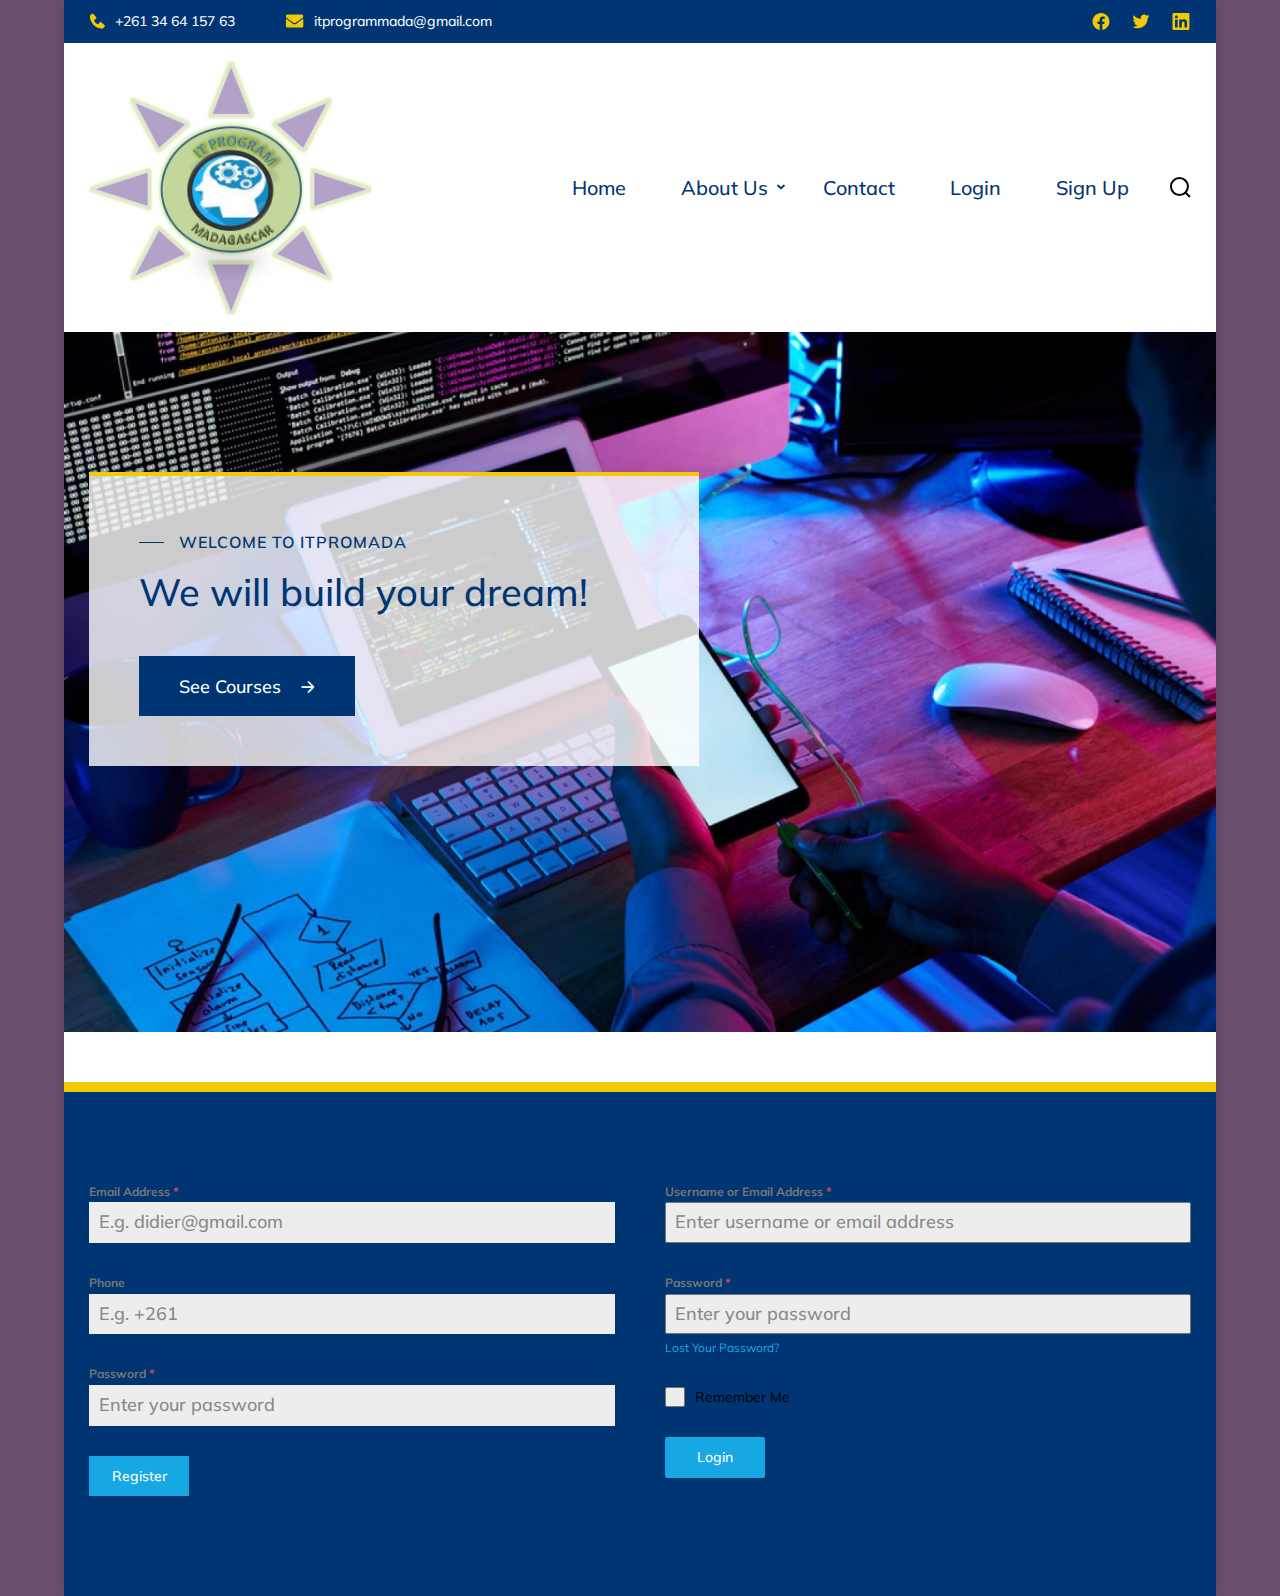
==== index.html @ 158647a7 "updated" ====
<!DOCTYPE html>
<html lang="en-US">
    <head itemscope itemtype="https://schema.org/WebSite">
        <meta charset="UTF-8">
    <meta name="viewport" content="width=device-width, initial-scale=1.0">
    <link rel="profile" href="http://gmpg.org/xfn/11">
    <title></title>
<meta name="robots" content="max-image-preview:large">
<link rel="dns-prefetch" href="//fonts.googleapis.com">
<link rel="dns-prefetch" href="//s.w.org">
<link rel="alternate" type="application/rss+xml" title=" &raquo; Feed" href="./feed/index.html">
<link rel="alternate" type="application/rss+xml" title=" &raquo; Comments Feed" href="./comments/feed/index.html">
<script>
window._wpemojiSettings = {"baseUrl":"https:\/\/s.w.org\/images\/core\/emoji\/14.0.0\/72x72\/","ext":".png","svgUrl":"https:\/\/s.w.org\/images\/core\/emoji\/14.0.0\/svg\/","svgExt":".svg","source":{"concatemoji":".\/wp-includes\/js\/wp-emoji-release.min.js?ver=6.0"}};
/*! This file is auto-generated */
!function(e,a,t){var n,r,o,i=a.createElement("canvas"),p=i.getContext&&i.getContext("2d");function s(e,t){var a=String.fromCharCode,e=(p.clearRect(0,0,i.width,i.height),p.fillText(a.apply(this,e),0,0),i.toDataURL());return p.clearRect(0,0,i.width,i.height),p.fillText(a.apply(this,t),0,0),e===i.toDataURL()}function c(e){var t=a.createElement("script");t.src=e,t.defer=t.type="text/javascript",a.getElementsByTagName("head")[0].appendChild(t)}for(o=Array("flag","emoji"),t.supports={everything:!0,everythingExceptFlag:!0},r=0;r<o.length;r++)t.supports[o[r]]=function(e){if(!p||!p.fillText)return!1;switch(p.textBaseline="top",p.font="600 32px Arial",e){case"flag":return s([127987,65039,8205,9895,65039],[127987,65039,8203,9895,65039])?!1:!s([55356,56826,55356,56819],[55356,56826,8203,55356,56819])&&!s([55356,57332,56128,56423,56128,56418,56128,56421,56128,56430,56128,56423,56128,56447],[55356,57332,8203,56128,56423,8203,56128,56418,8203,56128,56421,8203,56128,56430,8203,56128,56423,8203,56128,56447]);case"emoji":return!s([129777,127995,8205,129778,127999],[129777,127995,8203,129778,127999])}return!1}(o[r]),t.supports.everything=t.supports.everything&&t.supports[o[r]],"flag"!==o[r]&&(t.supports.everythingExceptFlag=t.supports.everythingExceptFlag&&t.supports[o[r]]);t.supports.everythingExceptFlag=t.supports.everythingExceptFlag&&!t.supports.flag,t.DOMReady=!1,t.readyCallback=function(){t.DOMReady=!0},t.supports.everything||(n=function(){t.readyCallback()},a.addEventListener?(a.addEventListener("DOMContentLoaded",n,!1),e.addEventListener("load",n,!1)):(e.attachEvent("onload",n),a.attachEvent("onreadystatechange",function(){"complete"===a.readyState&&t.readyCallback()})),(e=t.source||{}).concatemoji?c(e.concatemoji):e.wpemoji&&e.twemoji&&(c(e.twemoji),c(e.wpemoji)))}(window,document,window._wpemojiSettings);
</script>
<style>img.wp-smiley,
img.emoji {
	display: inline !important;
	border: none !important;
	box-shadow: none !important;
	height: 1em !important;
	width: 1em !important;
	margin: 0 0.07em !important;
	vertical-align: -0.1em !important;
	background: none !important;
	padding: 0 !important;
}</style>
	<link rel="stylesheet" id="wp-block-library-css" href="./wp-includes/css/dist/block-library/style.min.css?ver=6.0" media="all">
<style id="wp-block-library-theme-inline-css">.wp-block-audio figcaption{color:#555;font-size:13px;text-align:center}.is-dark-theme .wp-block-audio figcaption{color:hsla(0,0%,100%,.65)}.wp-block-code{border:1px solid #ccc;border-radius:4px;font-family:Menlo,Consolas,monaco,monospace;padding:.8em 1em}.wp-block-embed figcaption{color:#555;font-size:13px;text-align:center}.is-dark-theme .wp-block-embed figcaption{color:hsla(0,0%,100%,.65)}.blocks-gallery-caption{color:#555;font-size:13px;text-align:center}.is-dark-theme .blocks-gallery-caption{color:hsla(0,0%,100%,.65)}.wp-block-image figcaption{color:#555;font-size:13px;text-align:center}.is-dark-theme .wp-block-image figcaption{color:hsla(0,0%,100%,.65)}.wp-block-pullquote{border-top:4px solid;border-bottom:4px solid;margin-bottom:1.75em;color:currentColor}.wp-block-pullquote__citation,.wp-block-pullquote cite,.wp-block-pullquote footer{color:currentColor;text-transform:uppercase;font-size:.8125em;font-style:normal}.wp-block-quote{border-left:.25em solid;margin:0 0 1.75em;padding-left:1em}.wp-block-quote cite,.wp-block-quote footer{color:currentColor;font-size:.8125em;position:relative;font-style:normal}.wp-block-quote.has-text-align-right{border-left:none;border-right:.25em solid;padding-left:0;padding-right:1em}.wp-block-quote.has-text-align-center{border:none;padding-left:0}.wp-block-quote.is-large,.wp-block-quote.is-style-large,.wp-block-quote.is-style-plain{border:none}.wp-block-search .wp-block-search__label{font-weight:700}:where(.wp-block-group.has-background){padding:1.25em 2.375em}.wp-block-separator.has-css-opacity{opacity:.4}.wp-block-separator{border:none;border-bottom:2px solid;margin-left:auto;margin-right:auto}.wp-block-separator.has-alpha-channel-opacity{opacity:1}.wp-block-separator:not(.is-style-wide):not(.is-style-dots){width:100px}.wp-block-separator.has-background:not(.is-style-dots){border-bottom:none;height:1px}.wp-block-separator.has-background:not(.is-style-wide):not(.is-style-dots){height:2px}.wp-block-table thead{border-bottom:3px solid}.wp-block-table tfoot{border-top:3px solid}.wp-block-table td,.wp-block-table th{padding:.5em;border:1px solid;word-break:normal}.wp-block-table figcaption{color:#555;font-size:13px;text-align:center}.is-dark-theme .wp-block-table figcaption{color:hsla(0,0%,100%,.65)}.wp-block-video figcaption{color:#555;font-size:13px;text-align:center}.is-dark-theme .wp-block-video figcaption{color:hsla(0,0%,100%,.65)}.wp-block-template-part.has-background{padding:1.25em 2.375em;margin-top:0;margin-bottom:0}</style>
<style id="global-styles-inline-css">body{--wp--preset--color--black: #000000;--wp--preset--color--cyan-bluish-gray: #abb8c3;--wp--preset--color--white: #ffffff;--wp--preset--color--pale-pink: #f78da7;--wp--preset--color--vivid-red: #cf2e2e;--wp--preset--color--luminous-vivid-orange: #ff6900;--wp--preset--color--luminous-vivid-amber: #fcb900;--wp--preset--color--light-green-cyan: #7bdcb5;--wp--preset--color--vivid-green-cyan: #00d084;--wp--preset--color--pale-cyan-blue: #8ed1fc;--wp--preset--color--vivid-cyan-blue: #0693e3;--wp--preset--color--vivid-purple: #9b51e0;--wp--preset--gradient--vivid-cyan-blue-to-vivid-purple: linear-gradient(135deg,rgba(6,147,227,1) 0%,rgb(155,81,224) 100%);--wp--preset--gradient--light-green-cyan-to-vivid-green-cyan: linear-gradient(135deg,rgb(122,220,180) 0%,rgb(0,208,130) 100%);--wp--preset--gradient--luminous-vivid-amber-to-luminous-vivid-orange: linear-gradient(135deg,rgba(252,185,0,1) 0%,rgba(255,105,0,1) 100%);--wp--preset--gradient--luminous-vivid-orange-to-vivid-red: linear-gradient(135deg,rgba(255,105,0,1) 0%,rgb(207,46,46) 100%);--wp--preset--gradient--very-light-gray-to-cyan-bluish-gray: linear-gradient(135deg,rgb(238,238,238) 0%,rgb(169,184,195) 100%);--wp--preset--gradient--cool-to-warm-spectrum: linear-gradient(135deg,rgb(74,234,220) 0%,rgb(151,120,209) 20%,rgb(207,42,186) 40%,rgb(238,44,130) 60%,rgb(251,105,98) 80%,rgb(254,248,76) 100%);--wp--preset--gradient--blush-light-purple: linear-gradient(135deg,rgb(255,206,236) 0%,rgb(152,150,240) 100%);--wp--preset--gradient--blush-bordeaux: linear-gradient(135deg,rgb(254,205,165) 0%,rgb(254,45,45) 50%,rgb(107,0,62) 100%);--wp--preset--gradient--luminous-dusk: linear-gradient(135deg,rgb(255,203,112) 0%,rgb(199,81,192) 50%,rgb(65,88,208) 100%);--wp--preset--gradient--pale-ocean: linear-gradient(135deg,rgb(255,245,203) 0%,rgb(182,227,212) 50%,rgb(51,167,181) 100%);--wp--preset--gradient--electric-grass: linear-gradient(135deg,rgb(202,248,128) 0%,rgb(113,206,126) 100%);--wp--preset--gradient--midnight: linear-gradient(135deg,rgb(2,3,129) 0%,rgb(40,116,252) 100%);--wp--preset--duotone--dark-grayscale: url('#wp-duotone-dark-grayscale');--wp--preset--duotone--grayscale: url('#wp-duotone-grayscale');--wp--preset--duotone--purple-yellow: url('#wp-duotone-purple-yellow');--wp--preset--duotone--blue-red: url('#wp-duotone-blue-red');--wp--preset--duotone--midnight: url('#wp-duotone-midnight');--wp--preset--duotone--magenta-yellow: url('#wp-duotone-magenta-yellow');--wp--preset--duotone--purple-green: url('#wp-duotone-purple-green');--wp--preset--duotone--blue-orange: url('#wp-duotone-blue-orange');--wp--preset--font-size--small: 13px;--wp--preset--font-size--medium: 20px;--wp--preset--font-size--large: 36px;--wp--preset--font-size--x-large: 42px;}.has-black-color{color: var(--wp--preset--color--black) !important;}.has-cyan-bluish-gray-color{color: var(--wp--preset--color--cyan-bluish-gray) !important;}.has-white-color{color: var(--wp--preset--color--white) !important;}.has-pale-pink-color{color: var(--wp--preset--color--pale-pink) !important;}.has-vivid-red-color{color: var(--wp--preset--color--vivid-red) !important;}.has-luminous-vivid-orange-color{color: var(--wp--preset--color--luminous-vivid-orange) !important;}.has-luminous-vivid-amber-color{color: var(--wp--preset--color--luminous-vivid-amber) !important;}.has-light-green-cyan-color{color: var(--wp--preset--color--light-green-cyan) !important;}.has-vivid-green-cyan-color{color: var(--wp--preset--color--vivid-green-cyan) !important;}.has-pale-cyan-blue-color{color: var(--wp--preset--color--pale-cyan-blue) !important;}.has-vivid-cyan-blue-color{color: var(--wp--preset--color--vivid-cyan-blue) !important;}.has-vivid-purple-color{color: var(--wp--preset--color--vivid-purple) !important;}.has-black-background-color{background-color: var(--wp--preset--color--black) !important;}.has-cyan-bluish-gray-background-color{background-color: var(--wp--preset--color--cyan-bluish-gray) !important;}.has-white-background-color{background-color: var(--wp--preset--color--white) !important;}.has-pale-pink-background-color{background-color: var(--wp--preset--color--pale-pink) !important;}.has-vivid-red-background-color{background-color: var(--wp--preset--color--vivid-red) !important;}.has-luminous-vivid-orange-background-color{background-color: var(--wp--preset--color--luminous-vivid-orange) !important;}.has-luminous-vivid-amber-background-color{background-color: var(--wp--preset--color--luminous-vivid-amber) !important;}.has-light-green-cyan-background-color{background-color: var(--wp--preset--color--light-green-cyan) !important;}.has-vivid-green-cyan-background-color{background-color: var(--wp--preset--color--vivid-green-cyan) !important;}.has-pale-cyan-blue-background-color{background-color: var(--wp--preset--color--pale-cyan-blue) !important;}.has-vivid-cyan-blue-background-color{background-color: var(--wp--preset--color--vivid-cyan-blue) !important;}.has-vivid-purple-background-color{background-color: var(--wp--preset--color--vivid-purple) !important;}.has-black-border-color{border-color: var(--wp--preset--color--black) !important;}.has-cyan-bluish-gray-border-color{border-color: var(--wp--preset--color--cyan-bluish-gray) !important;}.has-white-border-color{border-color: var(--wp--preset--color--white) !important;}.has-pale-pink-border-color{border-color: var(--wp--preset--color--pale-pink) !important;}.has-vivid-red-border-color{border-color: var(--wp--preset--color--vivid-red) !important;}.has-luminous-vivid-orange-border-color{border-color: var(--wp--preset--color--luminous-vivid-orange) !important;}.has-luminous-vivid-amber-border-color{border-color: var(--wp--preset--color--luminous-vivid-amber) !important;}.has-light-green-cyan-border-color{border-color: var(--wp--preset--color--light-green-cyan) !important;}.has-vivid-green-cyan-border-color{border-color: var(--wp--preset--color--vivid-green-cyan) !important;}.has-pale-cyan-blue-border-color{border-color: var(--wp--preset--color--pale-cyan-blue) !important;}.has-vivid-cyan-blue-border-color{border-color: var(--wp--preset--color--vivid-cyan-blue) !important;}.has-vivid-purple-border-color{border-color: var(--wp--preset--color--vivid-purple) !important;}.has-vivid-cyan-blue-to-vivid-purple-gradient-background{background: var(--wp--preset--gradient--vivid-cyan-blue-to-vivid-purple) !important;}.has-light-green-cyan-to-vivid-green-cyan-gradient-background{background: var(--wp--preset--gradient--light-green-cyan-to-vivid-green-cyan) !important;}.has-luminous-vivid-amber-to-luminous-vivid-orange-gradient-background{background: var(--wp--preset--gradient--luminous-vivid-amber-to-luminous-vivid-orange) !important;}.has-luminous-vivid-orange-to-vivid-red-gradient-background{background: var(--wp--preset--gradient--luminous-vivid-orange-to-vivid-red) !important;}.has-very-light-gray-to-cyan-bluish-gray-gradient-background{background: var(--wp--preset--gradient--very-light-gray-to-cyan-bluish-gray) !important;}.has-cool-to-warm-spectrum-gradient-background{background: var(--wp--preset--gradient--cool-to-warm-spectrum) !important;}.has-blush-light-purple-gradient-background{background: var(--wp--preset--gradient--blush-light-purple) !important;}.has-blush-bordeaux-gradient-background{background: var(--wp--preset--gradient--blush-bordeaux) !important;}.has-luminous-dusk-gradient-background{background: var(--wp--preset--gradient--luminous-dusk) !important;}.has-pale-ocean-gradient-background{background: var(--wp--preset--gradient--pale-ocean) !important;}.has-electric-grass-gradient-background{background: var(--wp--preset--gradient--electric-grass) !important;}.has-midnight-gradient-background{background: var(--wp--preset--gradient--midnight) !important;}.has-small-font-size{font-size: var(--wp--preset--font-size--small) !important;}.has-medium-font-size{font-size: var(--wp--preset--font-size--medium) !important;}.has-large-font-size{font-size: var(--wp--preset--font-size--large) !important;}.has-x-large-font-size{font-size: var(--wp--preset--font-size--x-large) !important;}</style>
<link rel="stylesheet" id="education-center-css" href="./wp-content/themes/education-center/style.css?ver=6.0" media="all">
<link rel="stylesheet" id="school-center-css" href="./wp-content/themes/school-center/style.css?ver=1.0.1" media="all">
<link rel="stylesheet" id="education-center-google-fonts-css" href="https://fonts.googleapis.com/css?family=Mulish%3A300%2C300i%2C400%2C400i%2C500%2C500i%2C600%2C600i&#038;subset=latin%2Clatin-ext&#038;display=fallback" media="all">
<link rel="stylesheet" id="education-center-style-css" href="./wp-content/themes/school-center/style.css?ver=1.0.1" media="all">
<link rel="stylesheet" id="elementor-icons-css" href="./wp-content/plugins/elementor/assets/lib/eicons/css/elementor-icons.min.css?ver=5.15.0" media="all">
<link rel="stylesheet" id="elementor-frontend-css" href="./wp-content/plugins/elementor/assets/css/frontend-lite.min.css?ver=3.6.6" media="all">
<link rel="stylesheet" id="elementor-post-6-css" href="./wp-content/uploads/elementor/css/post-6.css?ver=1656251540" media="all">
<link rel="stylesheet" id="elementor-global-css" href="./wp-content/uploads/elementor/css/global.css?ver=1656252145" media="all">
<link rel="stylesheet" id="google-fonts-1-css" href="https://fonts.googleapis.com/css?family=Roboto%3A100%2C100italic%2C200%2C200italic%2C300%2C300italic%2C400%2C400italic%2C500%2C500italic%2C600%2C600italic%2C700%2C700italic%2C800%2C800italic%2C900%2C900italic%7CRoboto+Slab%3A100%2C100italic%2C200%2C200italic%2C300%2C300italic%2C400%2C400italic%2C500%2C500italic%2C600%2C600italic%2C700%2C700italic%2C800%2C800italic%2C900%2C900italic&#038;display=auto&#038;ver=6.0" media="all">
<script src="./wp-includes/js/jquery/jquery.min.js?ver=3.6.0" id="jquery-core-js"></script>
<script src="./wp-includes/js/jquery/jquery-migrate.min.js?ver=3.3.2" id="jquery-migrate-js"></script>
<link rel="https://api.w.org/" href="./wp-json/index.html">
<link rel="alternate" type="application/json" href="./wp-json/wp/v2/pages/133/index.html">
<link rel="EditURI" type="application/rsd+xml" title="RSD" href="./xmlrpc.php?rsd">
<link rel="wlwmanifest" type="application/wlwmanifest+xml" href="./wp-includes/wlwmanifest.xml"> 
<meta name="generator" content="WordPress 6.0">
<link rel="canonical" href="./index.html">
<link rel="shortlink" href="./index.html">
<link rel="alternate" type="application/json+oembed" href="./wp-json/oembed/1.0/embed/index.html?url=.%2F">
<link rel="alternate" type="text/xml+oembed" href="./wp-json/oembed/1.0/embed/index.html?url=.%2F&#038;format=xml">
		<style type="text/css">.site-title a,
			.site-description {
				color: #27847b;
			}</style>
		<style id="custom-background-css">body.custom-background { background-color: #6a4e6d; }</style>
			<style id="wp-custom-css">.entry-title-wrapper{
	display:none
}
.post-image{
	display:none
}
.comment-respond{
	display:none
}
.widget-area{
	display:none
}
.breadcrumb-wrapper{
	display:none
}
.grid-layout-wrap layout-col-2{
	display:none
}
.grid-layout-wrap layout-col-2{
	display:none
}
.site-info{
	display:none
}
.author-section{
	display:none
}
}
.footer-bottom{
	display:none
}
}

.footer-bottom{
	display{
		display:none
	}</style>
		</head>

<body class="home page-template-default page page-id-133 custom-background wp-custom-logo wp-embed-responsive custom-background-color layout-1 full-width elementor-default elementor-kit-6 elementor-page elementor-page-133" itemscope itemtype="https://schema.org/WebPage">

<svg xmlns="http://www.w3.org/2000/svg" viewbox="0 0 0 0" width="0" height="0" focusable="false" role="none" style="visibility: hidden; position: absolute; left: -9999px; overflow: hidden;"><defs><filter id="wp-duotone-dark-grayscale"><fecolormatrix color-interpolation-filters="sRGB" type="matrix" values=" .299 .587 .114 0 0 .299 .587 .114 0 0 .299 .587 .114 0 0 .299 .587 .114 0 0 "></fecolormatrix><fecomponenttransfer color-interpolation-filters="sRGB"><fefuncr type="table" tablevalues="0 0.49803921568627"></fefuncr><fefuncg type="table" tablevalues="0 0.49803921568627"></fefuncg><fefuncb type="table" tablevalues="0 0.49803921568627"></fefuncb><fefunca type="table" tablevalues="1 1"></fefunca></fecomponenttransfer><fecomposite in2="SourceGraphic" operator="in"></fecomposite></filter></defs></svg><svg xmlns="http://www.w3.org/2000/svg" viewbox="0 0 0 0" width="0" height="0" focusable="false" role="none" style="visibility: hidden; position: absolute; left: -9999px; overflow: hidden;"><defs><filter id="wp-duotone-grayscale"><fecolormatrix color-interpolation-filters="sRGB" type="matrix" values=" .299 .587 .114 0 0 .299 .587 .114 0 0 .299 .587 .114 0 0 .299 .587 .114 0 0 "></fecolormatrix><fecomponenttransfer color-interpolation-filters="sRGB"><fefuncr type="table" tablevalues="0 1"></fefuncr><fefuncg type="table" tablevalues="0 1"></fefuncg><fefuncb type="table" tablevalues="0 1"></fefuncb><fefunca type="table" tablevalues="1 1"></fefunca></fecomponenttransfer><fecomposite in2="SourceGraphic" operator="in"></fecomposite></filter></defs></svg><svg xmlns="http://www.w3.org/2000/svg" viewbox="0 0 0 0" width="0" height="0" focusable="false" role="none" style="visibility: hidden; position: absolute; left: -9999px; overflow: hidden;"><defs><filter id="wp-duotone-purple-yellow"><fecolormatrix color-interpolation-filters="sRGB" type="matrix" values=" .299 .587 .114 0 0 .299 .587 .114 0 0 .299 .587 .114 0 0 .299 .587 .114 0 0 "></fecolormatrix><fecomponenttransfer color-interpolation-filters="sRGB"><fefuncr type="table" tablevalues="0.54901960784314 0.98823529411765"></fefuncr><fefuncg type="table" tablevalues="0 1"></fefuncg><fefuncb type="table" tablevalues="0.71764705882353 0.25490196078431"></fefuncb><fefunca type="table" tablevalues="1 1"></fefunca></fecomponenttransfer><fecomposite in2="SourceGraphic" operator="in"></fecomposite></filter></defs></svg><svg xmlns="http://www.w3.org/2000/svg" viewbox="0 0 0 0" width="0" height="0" focusable="false" role="none" style="visibility: hidden; position: absolute; left: -9999px; overflow: hidden;"><defs><filter id="wp-duotone-blue-red"><fecolormatrix color-interpolation-filters="sRGB" type="matrix" values=" .299 .587 .114 0 0 .299 .587 .114 0 0 .299 .587 .114 0 0 .299 .587 .114 0 0 "></fecolormatrix><fecomponenttransfer color-interpolation-filters="sRGB"><fefuncr type="table" tablevalues="0 1"></fefuncr><fefuncg type="table" tablevalues="0 0.27843137254902"></fefuncg><fefuncb type="table" tablevalues="0.5921568627451 0.27843137254902"></fefuncb><fefunca type="table" tablevalues="1 1"></fefunca></fecomponenttransfer><fecomposite in2="SourceGraphic" operator="in"></fecomposite></filter></defs></svg><svg xmlns="http://www.w3.org/2000/svg" viewbox="0 0 0 0" width="0" height="0" focusable="false" role="none" style="visibility: hidden; position: absolute; left: -9999px; overflow: hidden;"><defs><filter id="wp-duotone-midnight"><fecolormatrix color-interpolation-filters="sRGB" type="matrix" values=" .299 .587 .114 0 0 .299 .587 .114 0 0 .299 .587 .114 0 0 .299 .587 .114 0 0 "></fecolormatrix><fecomponenttransfer color-interpolation-filters="sRGB"><fefuncr type="table" tablevalues="0 0"></fefuncr><fefuncg type="table" tablevalues="0 0.64705882352941"></fefuncg><fefuncb type="table" tablevalues="0 1"></fefuncb><fefunca type="table" tablevalues="1 1"></fefunca></fecomponenttransfer><fecomposite in2="SourceGraphic" operator="in"></fecomposite></filter></defs></svg><svg xmlns="http://www.w3.org/2000/svg" viewbox="0 0 0 0" width="0" height="0" focusable="false" role="none" style="visibility: hidden; position: absolute; left: -9999px; overflow: hidden;"><defs><filter id="wp-duotone-magenta-yellow"><fecolormatrix color-interpolation-filters="sRGB" type="matrix" values=" .299 .587 .114 0 0 .299 .587 .114 0 0 .299 .587 .114 0 0 .299 .587 .114 0 0 "></fecolormatrix><fecomponenttransfer color-interpolation-filters="sRGB"><fefuncr type="table" tablevalues="0.78039215686275 1"></fefuncr><fefuncg type="table" tablevalues="0 0.94901960784314"></fefuncg><fefuncb type="table" tablevalues="0.35294117647059 0.47058823529412"></fefuncb><fefunca type="table" tablevalues="1 1"></fefunca></fecomponenttransfer><fecomposite in2="SourceGraphic" operator="in"></fecomposite></filter></defs></svg><svg xmlns="http://www.w3.org/2000/svg" viewbox="0 0 0 0" width="0" height="0" focusable="false" role="none" style="visibility: hidden; position: absolute; left: -9999px; overflow: hidden;"><defs><filter id="wp-duotone-purple-green"><fecolormatrix color-interpolation-filters="sRGB" type="matrix" values=" .299 .587 .114 0 0 .299 .587 .114 0 0 .299 .587 .114 0 0 .299 .587 .114 0 0 "></fecolormatrix><fecomponenttransfer color-interpolation-filters="sRGB"><fefuncr type="table" tablevalues="0.65098039215686 0.40392156862745"></fefuncr><fefuncg type="table" tablevalues="0 1"></fefuncg><fefuncb type="table" tablevalues="0.44705882352941 0.4"></fefuncb><fefunca type="table" tablevalues="1 1"></fefunca></fecomponenttransfer><fecomposite in2="SourceGraphic" operator="in"></fecomposite></filter></defs></svg><svg xmlns="http://www.w3.org/2000/svg" viewbox="0 0 0 0" width="0" height="0" focusable="false" role="none" style="visibility: hidden; position: absolute; left: -9999px; overflow: hidden;"><defs><filter id="wp-duotone-blue-orange"><fecolormatrix color-interpolation-filters="sRGB" type="matrix" values=" .299 .587 .114 0 0 .299 .587 .114 0 0 .299 .587 .114 0 0 .299 .587 .114 0 0 "></fecolormatrix><fecomponenttransfer color-interpolation-filters="sRGB"><fefuncr type="table" tablevalues="0.098039215686275 1"></fefuncr><fefuncg type="table" tablevalues="0 0.66274509803922"></fefuncg><fefuncb type="table" tablevalues="0.84705882352941 0.41960784313725"></fefuncb><fefunca type="table" tablevalues="1 1"></fefunca></fecomponenttransfer><fecomposite in2="SourceGraphic" operator="in"></fecomposite></filter></defs></svg>    <div id="page" class="site">
        <a class="skip-link screen-reader-text" href="#content">Skip to content</a>
    
    <header id="masthead" class="site-header style-one" itemscope itemtype="https://schema.org/WPHeader">
                    <div class="header-top clearfix">
                <div class="container">
                                            <div class="info">
                            <a href="tel:+261346415763" class="tel-link"><svg width="16" height="16" viewbox="0 0 16 16" fill="#F7F7F7" xmlns="http://www.w3.org/2000/svg"><path d="M15.6643 12.2499L12.2415 9.13784C12.0797 8.99078 11.8671 8.91235 11.6486 8.91911C11.4301 8.92587 11.2227 9.01728 11.0703 9.17404L9.05539 11.2462C8.5704 11.1536 7.59536 10.8496 6.59169 9.84849C5.58803 8.84398 5.28407 7.86641 5.19397 7.38479L7.26445 5.36904C7.42141 5.21674 7.51296 5.00935 7.51972 4.79076C7.52647 4.57216 7.44791 4.35951 7.30066 4.19781L4.18946 0.775917C4.04215 0.613711 3.8374 0.515321 3.61871 0.501643C3.40002 0.487965 3.18462 0.560077 3.01824 0.702663L1.1911 2.26963C1.04552 2.41573 0.958635 2.61018 0.946915 2.81609C0.934285 3.02659 0.693472 8.01292 4.55994 11.8811C7.933 15.2533 12.1582 15.5 13.3218 15.5C13.4919 15.5 13.5963 15.4949 13.6241 15.4933C13.83 15.4817 14.0243 15.3945 14.1697 15.2482L15.7358 13.4203C15.879 13.2544 15.9516 13.0392 15.9383 12.8205C15.9249 12.6018 15.8266 12.397 15.6643 12.2499Z"></path></svg>+261 34 64 157 63</a><a href="mailto:itprogrammada@gmail.com" class="email-link"><svg width="19" height="14" viewbox="0 0 19 14" fill="#F7F7F7" xmlns="http://www.w3.org/2000/svg"><path d="M17.9448 4.79271C18.0768 4.68776 18.2732 4.78594 18.2732 4.95182V11.875C18.2732 12.7721 17.5453 13.5 16.6482 13.5H2.56482C1.66768 13.5 0.939819 12.7721 0.939819 11.875V4.95521C0.939819 4.78594 1.13279 4.69115 1.2682 4.79609C2.02654 5.38516 3.03201 6.13333 6.48513 8.64193C7.19946 9.16328 8.40466 10.2602 9.60649 10.2534C10.8151 10.2635 12.044 9.14297 12.7312 8.64193C16.1844 6.13333 17.1864 5.38177 17.9448 4.79271ZM9.60649 9.16667C10.3919 9.18021 11.5226 8.17813 12.0914 7.7651C16.5838 4.50495 16.9258 4.22057 17.9617 3.40807C18.158 3.25573 18.2732 3.01875 18.2732 2.76823V2.125C18.2732 1.22786 17.5453 0.5 16.6482 0.5H2.56482C1.66768 0.5 0.939819 1.22786 0.939819 2.125V2.76823C0.939819 3.01875 1.05492 3.25234 1.25128 3.40807C2.28722 4.21719 2.62914 4.50495 7.12159 7.7651C7.69034 8.17813 8.82107 9.18021 9.60649 9.16667Z"></path></svg>itprogrammada@gmail.com</a>                        </div>
                                        <section class="social-wrap">
                            <ul class="social-networks">
                    <li>
                <a href="http://facebook.com/ITproMADA" target="_blank" rel="nofollow noopener">
                    <svg class="st-icon" width="20px" height="20px" viewbox="0 0 20 20">
                <path d="M20,10.1c0-5.5-4.5-10-10-10S0,4.5,0,10.1c0,5,3.7,9.1,8.4,9.9v-7H5.9v-2.9h2.5V7.9C8.4,5.4,9.9,4,12.2,4c1.1,0,2.2,0.2,2.2,0.2v2.5h-1.3c-1.2,0-1.6,0.8-1.6,1.6v1.9h2.8L13.9,13h-2.3v7C16.3,19.2,20,15.1,20,10.1z"></path>
            </svg>                </a>
            </li>    	   
                        <li>
                <a href="https://twitter.com/ITproMADA" target="_blank" rel="nofollow noopener">
                    <svg class="st-icon" width="20px" height="20px" viewbox="0 0 20 20">
                <path d="M20,3.8c-0.7,0.3-1.5,0.5-2.4,0.6c0.8-0.5,1.5-1.3,1.8-2.3c-0.8,0.5-1.7,0.8-2.6,1c-0.7-0.8-1.8-1.3-3-1.3c-2.3,0-4.1,1.8-4.1,4.1c0,0.3,0,0.6,0.1,0.9C6.4,6.7,3.4,5.1,1.4,2.6C1,3.2,0.8,3.9,0.8,4.7c0,1.4,0.7,2.7,1.8,3.4C2,8.1,1.4,7.9,0.8,7.6c0,0,0,0,0,0.1c0,2,1.4,3.6,3.3,4c-0.3,0.1-0.7,0.1-1.1,0.1c-0.3,0-0.5,0-0.8-0.1c0.5,1.6,2,2.8,3.8,2.8c-1.4,1.1-3.2,1.8-5.1,1.8c-0.3,0-0.7,0-1-0.1c1.8,1.2,4,1.8,6.3,1.8c7.5,0,11.7-6.3,11.7-11.7c0-0.2,0-0.4,0-0.5C18.8,5.3,19.4,4.6,20,3.8z"></path>
            </svg>                </a>
            </li>    	   
                        <li>
                <a href="https://www.linkedin.com/in/it-promada-0702b0237/" target="_blank" rel="nofollow noopener">
                    <svg class="st-icon" width="20px" height="20px" viewbox="0 0 20 20">
                <path d="M18.6,0H1.4C0.6,0,0,0.6,0,1.4v17.1C0,19.4,0.6,20,1.4,20h17.1c0.8,0,1.4-0.6,1.4-1.4V1.4C20,0.6,19.4,0,18.6,0z M6,17.1h-3V7.6h3L6,17.1L6,17.1zM4.6,6.3c-1,0-1.7-0.8-1.7-1.7s0.8-1.7,1.7-1.7c0.9,0,1.7,0.8,1.7,1.7C6.3,5.5,5.5,6.3,4.6,6.3z M17.2,17.1h-3v-4.6c0-1.1,0-2.5-1.5-2.5c-1.5,0-1.8,1.2-1.8,2.5v4.7h-3V7.6h2.8v1.3h0c0.4-0.8,1.4-1.5,2.8-1.5c3,0,3.6,2,3.6,4.5V17.1z"></path>
            </svg>                </a>
            </li>    	   
                </ul>
                        </section>
                </div>
            </div>
                <div class="desktop-header">
            <div class="header-bottom">
                <div class="container">
                    <div class="header-wrapper">
                            <div class="site-branding" itemscope itemtype="https://schema.org/Organization">
        <a href="./index.html" class="custom-logo-link" rel="home" aria-current="page"><img width="604" height="554" src="./wp-content/uploads/2022/06/281215754_437708708187243_1562287624948411987_n.jpg" class="custom-logo" alt="" srcset="./wp-content/uploads/2022/06/281215754_437708708187243_1562287624948411987_n.jpg 604w, ./wp-content/uploads/2022/06/281215754_437708708187243_1562287624948411987_n-300x275.jpg 300w" sizes="(max-width: 604px) 100vw, 604px"></a>            <h1 class="site-title" itemprop="name"><a href="./index.html" rel="home"></a></h1>
                </div>
<!-- .site-branding -->
                            <div class="nav-wrap">
                            <div class="header-left">
                                        <nav id="site-navigation" class="main-navigation" itemscope itemtype="https://schema.org/SiteNavigationElement">
            <div class="primary-menu-container"><ul id="primary-menu" class="menu">
<li id="menu-item-98" class="menu-item menu-item-type-custom menu-item-object-custom current-menu-item current_page_item menu-item-home menu-item-98"><a href="./index.html" aria-current="page">Home</a></li>
<li id="menu-item-100" class="menu-item menu-item-type-custom menu-item-object-custom menu-item-has-children menu-item-100">
<a href="https://itpromada.github.io/IPM/about-us-2/index.html">About Us</a>
<ul class="sub-menu">
	<li id="menu-item-225" class="menu-item menu-item-type-custom menu-item-object-custom menu-item-225"><a href="./2022/06/27/teaching-academics/index.html">Teaching &#038; Academics</a></li>
	<li id="menu-item-226" class="menu-item menu-item-type-custom menu-item-object-custom menu-item-226"><a href="./2022/06/26/course/index.html">Courses</a></li>
</ul>
</li>
<li id="menu-item-101" class="menu-item menu-item-type-custom menu-item-object-custom menu-item-101"><a href="https://itpromada.github.io/IPM/2022/05/19/why-it-pro-mada/index.html">Contact</a></li>
<li id="menu-item-139" class="menu-item menu-item-type-post_type menu-item-object-page menu-item-139"><a href="./login/index.html">Login</a></li>
<li id="menu-item-138" class="menu-item menu-item-type-post_type menu-item-object-page menu-item-home current-menu-item page_item page-item-133 current_page_item menu-item-138"><a href="./index.html" aria-current="page">Sign Up</a></li>
</ul></div>        </nav>
                                </div>
                            <div class="header-right">
                                        <div class="header-search">
            <button class="search">
                <svg width="22" height="21" viewbox="0 0 22 21" fill="none" xmlns="http://www.w3.org/2000/svg">
                    <path d="M20.9399 20L16.4539 15.506L20.9399 20ZM18.9399 9.5C18.9399 11.7543 18.0444 13.9163 16.4503 15.5104C14.8563 17.1045 12.6943 18 10.4399 18C8.1856 18 6.02359 17.1045 4.42953 15.5104C2.83547 13.9163 1.93994 11.7543 1.93994 9.5C1.93994 7.24566 2.83547 5.08365 4.42953 3.48959C6.02359 1.89553 8.1856 1 10.4399 1C12.6943 1 14.8563 1.89553 16.4503 3.48959C18.0444 5.08365 18.9399 7.24566 18.9399 9.5V9.5Z" stroke="black" stroke-width="2" stroke-linecap="round"></path>
                </svg>
            </button>
            <div class="header-search-wrap">
                <div class="header-search-inner">
                    <form role="search" method="get" class="search-form" action="./">
				<label>
					<span class="screen-reader-text">Search for:</span>
					<input type="search" class="search-field" placeholder="Search &hellip;" value="" name="s">
				</label>
				<input type="submit" class="search-submit" value="Search">
			</form>                </div>
                <button class="close"></button>
            </div>
        </div>
                            </div>
                        </div>
                    </div>
                </div>
            </div>
        </div>
            <div class="mobile-header">
        <div class="header-bottom">
            <div class="container">
                <div class="mob-nav-site-branding-wrap header-wrapper">
                    <div class="nav-wrap">
                            <div class="site-branding" itemscope itemtype="https://schema.org/Organization">
        <a href="./index.html" class="custom-logo-link" rel="home" aria-current="page"><img width="604" height="554" src="./wp-content/uploads/2022/06/281215754_437708708187243_1562287624948411987_n.jpg" class="custom-logo" alt="" srcset="./wp-content/uploads/2022/06/281215754_437708708187243_1562287624948411987_n.jpg 604w, ./wp-content/uploads/2022/06/281215754_437708708187243_1562287624948411987_n-300x275.jpg 300w" sizes="(max-width: 604px) 100vw, 604px"></a>            <h1 class="site-title" itemprop="name"><a href="./index.html" rel="home"></a></h1>
                </div>
<!-- .site-branding -->
                        </div>
                    <button id="menu-opener" class="toggle-btn toggle-main" data-toggle-target=".main-menu-modal" data-toggle-body-class="showing-main-menu-modal" aria-expanded="false" data-set-focus=".close-main-nav-toggle">
                        <span class="toggle-bar"></span> 
                        <span class="toggle-bar"></span>
                        <span class="toggle-bar"></span>
                        <span class="toggle-bar"></span>  
                    </button>
                </div>
                <div class="mobile-header-wrap menu-container-wrapper">
                    <div class="mobile-menu-wrapper">
                        <nav id="mobile-site-navigation" class="main-navigation mobile-navigation">        
                            <div class="primary-menu-list main-menu-modal cover-modal" data-modal-target-string=".main-menu-modal">                  
                                <button class="toggle-btn toggle-off close close-main-nav-toggle" data-toggle-target=".main-menu-modal" data-toggle-body-class="showing-main-menu-modal" aria-expanded="false" data-set-focus=".main-menu-modal">
                                    <span class="toggle-bar"></span> 
                                    <span class="toggle-bar"></span>
                                    <span class="toggle-bar"></span>
                                    <span class="toggle-bar"></span> 
                                </button>
                                <div class="header-left mobile-menu" aria-label="Mobile">
                                            <nav id="mobile-navigation" class="main-navigation">
            <div class="primary-menu-container"><ul id="primary-menu" class="menu">
<li class="menu-item menu-item-type-custom menu-item-object-custom current-menu-item current_page_item menu-item-home menu-item-98"><a href="./index.html" aria-current="page">Home</a></li>
<li class="menu-item menu-item-type-custom menu-item-object-custom menu-item-has-children menu-item-100">
<a href="https://itpromada.github.io/IPM/about-us-2/index.html">About Us</a>
<ul class="sub-menu">
	<li class="menu-item menu-item-type-custom menu-item-object-custom menu-item-225"><a href="./2022/06/27/teaching-academics/index.html">Teaching &#038; Academics</a></li>
	<li class="menu-item menu-item-type-custom menu-item-object-custom menu-item-226"><a href="./2022/06/26/course/index.html">Courses</a></li>
</ul>
</li>
<li class="menu-item menu-item-type-custom menu-item-object-custom menu-item-101"><a href="https://itpromada.github.io/IPM/2022/05/19/why-it-pro-mada/index.html">Contact</a></li>
<li class="menu-item menu-item-type-post_type menu-item-object-page menu-item-139"><a href="./login/index.html">Login</a></li>
<li class="menu-item menu-item-type-post_type menu-item-object-page menu-item-home current-menu-item page_item page-item-133 current_page_item menu-item-138"><a href="./index.html" aria-current="page">Sign Up</a></li>
</ul></div>        </nav>
                                                                        </div>
                            </div>
                        </nav><!-- #mobile-site-navigation -->
                    </div>
                </div>  
            </div>
        </div>
    </div>

    </header>
    <section class="cta-banner left-align banner" id="banner_section">
        <div class="banner-image-wrapper">
            <div id="wp-custom-header" class="wp-custom-header"><img src="./wp-content/uploads/2022/06/cropped-283009392_102218689172269_1158153554913542266_n.jpg" width="1920" height="1274" alt="" srcset="./wp-content/uploads/2022/06/cropped-283009392_102218689172269_1158153554913542266_n.jpg 1920w, ./wp-content/uploads/2022/06/cropped-283009392_102218689172269_1158153554913542266_n-300x199.jpg 300w, ./wp-content/uploads/2022/06/cropped-283009392_102218689172269_1158153554913542266_n-1024x679.jpg 1024w, ./wp-content/uploads/2022/06/cropped-283009392_102218689172269_1158153554913542266_n-768x510.jpg 768w, ./wp-content/uploads/2022/06/cropped-283009392_102218689172269_1158153554913542266_n-1536x1019.jpg 1536w" sizes="(max-width: 1920px) 100vw, 1920px"></div>        </div>
                    <div class="banner__wrap">
                <div class="container">
                    <div class="banner__text">
                                                    <span class="banner__stitle">
                                WELCOME TO ITproMADA                            </span>
                                                    <h2 class="banner__title">
                                We will build your dream!                            </h2>                         
                                                    <div class="btn-wrap">
                                <a href="./2022/06/26/course/index.html" class="btn btn-primary btn-lg">
                                    See Courses                                    <span class="btn-arrow"></span>
                                </a>
                            </div>
                                            </div>
                </div>
            </div>
            </section>
    <div id="content" class="site-content">
	<footer id="colophon" class="site-footer" itemscope itemtype="https://schema.org/WPFooter">
                    <div class="footer-top">
                <div class="container">
                    <div class="grid column-2">
                                            <div class="col">
                           <section id="block-8" class="widget widget_block"><p></p>
<div class="forminator-ui forminator-custom-form forminator-custom-form-116 forminator-design--flat  forminator_ajax" data-forminator-render="0" data-form="forminator-module-116"><br></div>
<form id="forminator-module-116" class="forminator-ui forminator-custom-form forminator-custom-form-116 forminator-design--flat  forminator_ajax" method="post" data-forminator-render="0" data-form-id="116" data-design="flat" data-grid="open" style="display: none;">
<div class="forminator-response-message forminator-error" aria-hidden="true"></div>
<div class="forminator-row"><div id="email-2" class="forminator-col forminator-col-12 "><div class="forminator-field">
<label for="forminator-field-email-2" class="forminator-label">Email Address <span class="forminator-required">*</span></label><input type="email" name="email-2" value="" placeholder="E.g. didier@gmail.com" id="forminator-field-email-2" class="forminator-input forminator-email--field" data-required="1" aria-required="true">
</div></div></div>
<div class="forminator-row"><div id="phone-1" class="forminator-col forminator-col-12 "><div class="forminator-field">
<label for="forminator-field-phone-1" class="forminator-label">Phone</label><input type="text" name="phone-1" value="" placeholder="E.g. +261" id="forminator-field-phone-1" class="forminator-input forminator-field--phone" data-required="" aria-required="false" autocomplete="off">
</div></div></div>
<div class="forminator-row"><div id="password-1" class="forminator-col forminator-col-12 "><div class="forminator-field">
<label for="forminator-field-password-1" class="forminator-label">Password <span class="forminator-required">*</span></label><input name="password-1" value="" placeholder="Enter your password" id="forminator-field-password-1" class="forminator-input forminator-name--field" data-required="1" type="password">
</div></div></div>
<input type="hidden" name="referer_url" value="./"><div class="forminator-row forminator-row-last"><div class="forminator-col"><div class="forminator-field"><button class="forminator-button forminator-button-submit">Register</button></div></div></div>
<input type="hidden" id="forminator_nonce" name="forminator_nonce" value="7f44c64064"><input type="hidden" name="_wp_http_referer" value="/wordpress9/"><input type="hidden" name="form_id" value="116"><input type="hidden" name="page_id" value="133"><input type="hidden" name="form_type" value="registration"><input type="hidden" name="current_url" value="./"><input type="hidden" name="render_id" value="0"><input type="hidden" name="action" value="forminator_submit_form_custom-forms">
</form>
</section> 
                        </div>
                                            <div class="col">
                           <section id="block-12" class="widget widget_block"><p></p>
<div class="forminator-ui forminator-custom-form forminator-custom-form-127 forminator-design--default  forminator_ajax" data-forminator-render="0" data-form="forminator-module-127"><br></div>
<form id="forminator-module-127" class="forminator-ui forminator-custom-form forminator-custom-form-127 forminator-design--default  forminator_ajax" method="post" data-forminator-render="0" data-form-id="127" data-design="default" data-grid="open" style="display: none;">
<div class="forminator-response-message forminator-error" aria-hidden="true"></div>
<div class="forminator-row"><div id="text-1" class="forminator-col forminator-col-12 "><div class="forminator-field">
<label for="forminator-field-text-1" class="forminator-label">Username or Email Address <span class="forminator-required">*</span></label><input type="text" name="text-1" value="" placeholder="Enter username or email address" id="forminator-field-text-1" class="forminator-input forminator-name--field" data-required="true">
</div></div></div>
<div class="forminator-row"><div id="password-1" class="forminator-col forminator-col-12 ">
<div class="forminator-field">
<label for="forminator-field-password-1" class="forminator-label">Password <span class="forminator-required">*</span></label><input name="password-1" value="" placeholder="Enter your password" id="forminator-field-password-1" class="forminator-input forminator-name--field" data-required="true" type="password">
</div>
<div class="forminator-description forminator-description-password"><a href="./wp-login.php?action=lostpassword&amp;redirect_to" title="Lost Password" target="_blank">Lost your password?</a></div>
</div></div>
<div class="forminator-row"><div id="checkbox-1" class="forminator-col forminator-col-12  remember-me"><div role="group" class="forminator-field" aria-labelledby="forminator-checkbox-group-62b9af165d44f-label"><label for="forminator-field-checkbox-1-1-62b9af165d44f" class="forminator-checkbox" title="Remember Me"><input type="checkbox" name="checkbox-1[]" value="remember-me" id="forminator-field-checkbox-1-1-62b9af165d44f" data-calculation="0"><span class="forminator-checkbox-box" aria-hidden="true"></span><span class="forminator-checkbox-label">Remember Me</span></label></div></div></div>
<input type="hidden" name="referer_url" value="./"><div class="forminator-row forminator-row-last"><div class="forminator-col"><div class="forminator-field"><button class="forminator-button forminator-button-submit">Login</button></div></div></div>
<input type="hidden" id="forminator_nonce" name="forminator_nonce" value="7f44c64064"><input type="hidden" name="_wp_http_referer" value="/wordpress9/"><input type="hidden" name="form_id" value="127"><input type="hidden" name="page_id" value="133"><input type="hidden" name="form_type" value="login"><input type="hidden" name="current_url" value="./"><input type="hidden" name="render_id" value="0"><input type="hidden" name="redirect_to" value="./wp-admin/"><input type="hidden" name="action" value="forminator_submit_form_custom-forms">
</form>
</section> 
                        </div>
                                        </div>
                </div>
            </div>
                <div class="footer-bottom">
            <div class="container">
                <div class="site-info">
<span class="copy-right">Copyright &copy;  <a href="./index.html"></a>. </span><span class="author-link">Developed By <a href="https://glthemes.com/" rel="nofollow" target="_blank">Good Looking Themes</a>.</span><span class="wp-link"> Powered by <a href="https://wordpress.org/" target="_blank">WordPress</a>.</span>
</div> 
            </div>
        </div>
    </footer>
    <div class="overlay"></div>
        </div>
<link rel="stylesheet" id="forminator-module-css-116-css" href="./wp-content/uploads/forminator/css/style-116.css?ver=1656324050" media="all">
<link rel="stylesheet" id="forminator-icons-css" href="./wp-content/plugins/forminator/assets/forminator-ui/css/forminator-icons.min.css?ver=1.16.2" media="all">
<link rel="stylesheet" id="forminator-utilities-css" href="./wp-content/plugins/forminator/assets/forminator-ui/css/src/forminator-utilities.min.css?ver=1.16.2" media="all">
<link rel="stylesheet" id="forminator-grid-default-css" href="./wp-content/plugins/forminator/assets/forminator-ui/css/src/grid/forminator-grid.open.min.css?ver=1.16.2" media="all">
<link rel="stylesheet" id="forminator-forms-flat-base-css" href="./wp-content/plugins/forminator/assets/forminator-ui/css/src/form/forminator-form-flat.base.min.css?ver=1.16.2" media="all">
<link rel="stylesheet" id="forminator-forms-flat-full-css" href="./wp-content/plugins/forminator/assets/forminator-ui/css/src/form/forminator-form-flat.full.min.css?ver=1.16.2" media="all">
<link rel="stylesheet" id="forminator-authentication-css" href="./wp-content/plugins/forminator/assets/forminator-ui/css/src/form/forminator-authentication.min.css?ver=1.16.2" media="all">
<link rel="stylesheet" id="intlTelInput-forminator-css-css" href="./wp-content/plugins/forminator/assets/css/intlTelInput.min.css?ver=4.0.3" media="all">
<link rel="stylesheet" id="buttons-css" href="./wp-includes/css/buttons.min.css?ver=6.0" media="all">
<link rel="stylesheet" id="forminator-module-css-127-css" href="./wp-content/uploads/forminator/css/style-127.css?ver=1656321153" media="all">
<link rel="stylesheet" id="forminator-forms-default-base-css" href="./wp-content/plugins/forminator/assets/forminator-ui/css/src/form/forminator-form-default.base.min.css?ver=1.16.2" media="all">
<script src="./wp-content/themes/education-center/assets/js/modal-accessibility.min.js?ver=1.0.1" id="education-center-accessibility-js"></script>
<script src="./wp-content/themes/education-center/inc/js/navigation.js?ver=1.0.1" id="education-center-navigation-js"></script>
<script id="education-center-custom-js-extra">
var ecp_data = {"url":".\/wp-admin\/admin-ajax.php","plugin_url":".\/wp-content\/plugins","rtl":""};
</script>
<script src="./wp-content/themes/education-center/assets/js/custom.min.js?ver=1.0.1" id="education-center-custom-js"></script>
<script src="./wp-content/plugins/forminator/assets/js/library/jquery.validate.min.js?ver=1.16.2" id="forminator-jquery-validate-js"></script>
<script src="./wp-content/plugins/forminator/assets/forminator-ui/js/forminator-form.min.js?ver=1.16.2" id="forminator-form-js"></script>
<script id="forminator-front-scripts-js-extra">
var ForminatorFront = {"ajaxUrl":".\/wp-admin\/admin-ajax.php","cform":{"processing":"Submitting form, please wait","error":"An error occurred while processing the form. Please try again","upload_error":"An upload error occurred while processing the form. Please try again","pagination_prev":"Previous","pagination_next":"Next","pagination_go":"Submit","gateway":{"processing":"Processing payment, please wait","paid":"Success! Payment confirmed. Submitting form, please wait","error":"Error! Something went wrong when verifying the payment"},"captcha_error":"Invalid CAPTCHA","no_file_chosen":"No file chosen","intlTelInput_utils_script":".\/wp-content\/plugins\/forminator\/assets\/js\/library\/intlTelInputUtils.js","process_error":"Please try again"},"poll":{"processing":"Submitting vote, please wait","error":"An error occurred saving the vote. Please try again"},"quiz":{"view_results":"View Results"},"select2":{"load_more":"Loading more results…","no_result_found":"No results found","searching":"Searching…","loaded_error":"The results could not be loaded."}};
var ForminatorFront = {"ajaxUrl":".\/wp-admin\/admin-ajax.php","cform":{"processing":"Submitting form, please wait","error":"An error occurred while processing the form. Please try again","upload_error":"An upload error occurred while processing the form. Please try again","pagination_prev":"Previous","pagination_next":"Next","pagination_go":"Submit","gateway":{"processing":"Processing payment, please wait","paid":"Success! Payment confirmed. Submitting form, please wait","error":"Error! Something went wrong when verifying the payment"},"captcha_error":"Invalid CAPTCHA","no_file_chosen":"No file chosen","intlTelInput_utils_script":".\/wp-content\/plugins\/forminator\/assets\/js\/library\/intlTelInputUtils.js","process_error":"Please try again"},"poll":{"processing":"Submitting vote, please wait","error":"An error occurred saving the vote. Please try again"},"quiz":{"view_results":"View Results"},"select2":{"load_more":"Loading more results…","no_result_found":"No results found","searching":"Searching…","loaded_error":"The results could not be loaded."}};
</script>
<script src="./wp-content/plugins/forminator/build/front/front.multi.min.js?ver=1.16.2" id="forminator-front-scripts-js"></script>
<script src="./wp-content/plugins/forminator/assets/js/library/intlTelInput.min.js?ver=1.16.2" id="forminator-intlTelInput-js"></script>
        <script type="text/javascript">
            jQuery(document).ready(function () {
                window.Forminator_Cform_Paginations = window.Forminator_Cform_Paginations || [];
				                window.Forminator_Cform_Paginations[116] =
				{"has-pagination":false,"pagination-header-design":"show","pagination-header":"nav","last-steps":"Finish","last-previous":"Previous","pagination-labels":"default","has-paypal":false};

                var runForminatorFront = function () {
                    jQuery('#forminator-module-116[data-forminator-render="0"]')
                        .forminatorFront({"form_type":"custom-form","inline_validation":true,"print_value":false,"rules":"\"email-2\": {\n\"required\": true,},\n\"phone-1\": {},\"password-1\": {\"required\": true,},","messages":"\"email-2\": {\n\"required\": \"This field is required. Please input a valid email.\",\n},\n\"phone-1\": {\n\"phone\": \"Please enter a valid phone number.\",\n},\n\"password-1\": {\"required\": \"Your password is required.\",\n},","conditions":{"fields":[],"relations":{"email-2":[],"phone-1":[],"password-1":[],"submit":[]}},"calendar":"{\"days\":[\"Su\",\"Mo\",\"Tu\",\"We\",\"Th\",\"Fr\",\"Sa\"],\"months\":[\"Jan\",\"Feb\",\"Mar\",\"Apr\",\"May\",\"Jun\",\"Jul\",\"Aug\",\"Sep\",\"Oct\",\"Nov\",\"Dec\"]}","paypal_config":{"live_id":"","sandbox_id":"","redirect_url":".","form_id":116},"forminator_fields":["address","calculation","captcha","consent","currency","custom","date","email","gdprcheckbox","hidden","html","checkbox","name","number","page-break","password","paypal","phone","postdata","radio","section","select","stripe","text","textarea","time","upload","url"],"general_messages":{"calculation_error":"Failed to calculate field.","payment_require_ssl_error":"SSL required to submit this form, please check your URL.","payment_require_amount_error":"PayPal amount must be greater than 0.","form_has_error":"Please correct the errors before submission."},"payment_require_ssl":false,"has_loader":true,"loader_label":"Submitting...","calcs_memoize_time":300,"is_reset_enabled":true,"has_stripe":false,"has_paypal":false});
                }

				runForminatorFront();

				if (window.elementorFrontend) {
					if (typeof elementorFrontend.hooks !== "undefined") {
						elementorFrontend.hooks.addAction('frontend/element_ready/global', function () {
							runForminatorFront();
						});
					}
				}

										if (typeof ForminatorValidationErrors !== 'undefined') {
					var forminatorFrontSubmit = jQuery(ForminatorValidationErrors.selector).data('forminatorFrontSubmit');
					if (typeof forminatorFrontSubmit !== 'undefined') {
						forminatorFrontSubmit.show_messages(ForminatorValidationErrors.errors);
					}
				}
				if (typeof ForminatorFormHider !== 'undefined') {
					var forminatorFront = jQuery(ForminatorFormHider.selector).data('forminatorFront');
					if (typeof forminatorFront !== 'undefined') {
						jQuery(forminatorFront.forminator_selector).find('.forminator-row').hide();
						jQuery(forminatorFront.forminator_selector).find('.forminator-pagination-steps').hide();
						jQuery(forminatorFront.forminator_selector).find('.forminator-pagination-footer').hide();
					}
				}
				if (typeof ForminatorFormNewTabRedirect !== 'undefined') {
					var forminatorFront = ForminatorFormNewTabRedirect.url;
					if (typeof forminatorFront !== 'undefined') {
						window.open(ForminatorFormNewTabRedirect.url, '_blank');
					}
				}
			});
		</script>
		        <script type="text/javascript">
            jQuery(document).ready(function () {
                window.Forminator_Cform_Paginations = window.Forminator_Cform_Paginations || [];
				                window.Forminator_Cform_Paginations[127] =
				{"has-pagination":false,"pagination-header-design":"show","pagination-header":"nav","last-steps":"Finish","last-previous":"Previous","pagination-labels":"default","has-paypal":false};

                var runForminatorFront = function () {
                    jQuery('#forminator-module-127[data-forminator-render="0"]')
                        .forminatorFront({"form_type":"custom-form","inline_validation":true,"print_value":false,"rules":"\"text-1\": {\"required\": true,},\"password-1\": {\"required\": true,},","messages":"\"text-1\": {\"required\": \"This field is required. Please enter text.\",\n},\"password-1\": {\"required\": \"Your password is required\",\n},","conditions":{"fields":[],"relations":{"text-1":[],"password-1":[],"submit":[]}},"calendar":"{\"days\":[\"Su\",\"Mo\",\"Tu\",\"We\",\"Th\",\"Fr\",\"Sa\"],\"months\":[\"Jan\",\"Feb\",\"Mar\",\"Apr\",\"May\",\"Jun\",\"Jul\",\"Aug\",\"Sep\",\"Oct\",\"Nov\",\"Dec\"]}","paypal_config":{"live_id":"","sandbox_id":"","redirect_url":".","form_id":127},"forminator_fields":["address","calculation","captcha","consent","currency","custom","date","email","gdprcheckbox","hidden","html","checkbox","name","number","page-break","password","paypal","phone","postdata","radio","section","select","stripe","text","textarea","time","upload","url"],"general_messages":{"calculation_error":"Failed to calculate field.","payment_require_ssl_error":"SSL required to submit this form, please check your URL.","payment_require_amount_error":"PayPal amount must be greater than 0.","form_has_error":"Please correct the errors before submission."},"payment_require_ssl":false,"has_loader":true,"loader_label":"Submitting...","calcs_memoize_time":300,"is_reset_enabled":true,"has_stripe":false,"has_paypal":false});
                }

				runForminatorFront();

				if (window.elementorFrontend) {
					if (typeof elementorFrontend.hooks !== "undefined") {
						elementorFrontend.hooks.addAction('frontend/element_ready/global', function () {
							runForminatorFront();
						});
					}
				}

										if (typeof ForminatorValidationErrors !== 'undefined') {
					var forminatorFrontSubmit = jQuery(ForminatorValidationErrors.selector).data('forminatorFrontSubmit');
					if (typeof forminatorFrontSubmit !== 'undefined') {
						forminatorFrontSubmit.show_messages(ForminatorValidationErrors.errors);
					}
				}
				if (typeof ForminatorFormHider !== 'undefined') {
					var forminatorFront = jQuery(ForminatorFormHider.selector).data('forminatorFront');
					if (typeof forminatorFront !== 'undefined') {
						jQuery(forminatorFront.forminator_selector).find('.forminator-row').hide();
						jQuery(forminatorFront.forminator_selector).find('.forminator-pagination-steps').hide();
						jQuery(forminatorFront.forminator_selector).find('.forminator-pagination-footer').hide();
					}
				}
				if (typeof ForminatorFormNewTabRedirect !== 'undefined') {
					var forminatorFront = ForminatorFormNewTabRedirect.url;
					if (typeof forminatorFront !== 'undefined') {
						window.open(ForminatorFormNewTabRedirect.url, '_blank');
					}
				}
			});
		</script>
		</div>
<!-- #page -->

</body>
</html>
---- wp-includes/css/dist/block-library/style.min.css ----
@charset "UTF-8";.wp-block-archives-dropdown label{display:block}.wp-block-avatar.aligncenter{text-align:center}.wp-block-audio{margin:0 0 1em}.wp-block-audio figcaption{margin-top:.5em;margin-bottom:1em}.wp-block-audio audio{width:100%;min-width:300px}.wp-block-button__link{color:#fff;background-color:#32373c;border-radius:9999px;box-shadow:none;cursor:pointer;display:inline-block;font-size:1.125em;padding:calc(.667em + 2px) calc(1.333em + 2px);text-align:center;text-decoration:none;word-break:break-word;box-sizing:border-box}.wp-block-button__link:active,.wp-block-button__link:focus,.wp-block-button__link:hover,.wp-block-button__link:visited{color:#fff}.wp-block-button__link.aligncenter{text-align:center}.wp-block-button__link.alignright{text-align:right}.wp-block-buttons>.wp-block-button.has-custom-width{max-width:none}.wp-block-buttons>.wp-block-button.has-custom-width .wp-block-button__link{width:100%}.wp-block-buttons>.wp-block-button.has-custom-font-size .wp-block-button__link{font-size:inherit}.wp-block-buttons>.wp-block-button.wp-block-button__width-25{width:calc(25% - var(--wp--style--block-gap, .5em)*0.75)}.wp-block-buttons>.wp-block-button.wp-block-button__width-50{width:calc(50% - var(--wp--style--block-gap, .5em)*0.5)}.wp-block-buttons>.wp-block-button.wp-block-button__width-75{width:calc(75% - var(--wp--style--block-gap, .5em)*0.25)}.wp-block-buttons>.wp-block-button.wp-block-button__width-100{width:100%;flex-basis:100%}.wp-block-buttons.is-vertical>.wp-block-button.wp-block-button__width-25{width:25%}.wp-block-buttons.is-vertical>.wp-block-button.wp-block-button__width-50{width:50%}.wp-block-buttons.is-vertical>.wp-block-button.wp-block-button__width-75{width:75%}.wp-block-button.is-style-squared,.wp-block-button__link.wp-block-button.is-style-squared{border-radius:0}.wp-block-button.no-border-radius,.wp-block-button__link.no-border-radius{border-radius:0!important}.is-style-outline>:where(.wp-block-button__link),:where(.wp-block-button__link).is-style-outline{border:2px solid;padding:.667em 1.333em}.is-style-outline>.wp-block-button__link:not(.has-text-color),.wp-block-button__link.is-style-outline:not(.has-text-color){color:currentColor}.is-style-outline>.wp-block-button__link:not(.has-background),.wp-block-button__link.is-style-outline:not(.has-background){background-color:transparent}.wp-block-buttons.is-vertical{flex-direction:column}.wp-block-buttons.is-vertical>.wp-block-button:last-child{margin-bottom:0}.wp-block-buttons>.wp-block-button{display:inline-block;margin:0}.wp-block-buttons.is-content-justification-left{justify-content:flex-start}.wp-block-buttons.is-content-justification-left.is-vertical{align-items:flex-start}.wp-block-buttons.is-content-justification-center{justify-content:center}.wp-block-buttons.is-content-justification-center.is-vertical{align-items:center}.wp-block-buttons.is-content-justification-right{justify-content:flex-end}.wp-block-buttons.is-content-justification-right.is-vertical{align-items:flex-end}.wp-block-buttons.is-content-justification-space-between{justify-content:space-between}.wp-block-buttons.aligncenter{text-align:center}.wp-block-buttons:not(.is-content-justification-space-between,.is-content-justification-right,.is-content-justification-left,.is-content-justification-center) .wp-block-button.aligncenter{margin-left:auto;margin-right:auto;width:100%}.wp-block-button.aligncenter,.wp-block-calendar{text-align:center}.wp-block-calendar tbody td,.wp-block-calendar th{padding:.25em;border:1px solid #ddd}.wp-block-calendar tfoot td{border:none}.wp-block-calendar table{width:100%;border-collapse:collapse}.wp-block-calendar table th{font-weight:400;background:#ddd}.wp-block-calendar a{text-decoration:underline}.wp-block-calendar table caption,.wp-block-calendar table tbody{color:#40464d}.wp-block-categories.alignleft{margin-right:2em}.wp-block-categories.alignright{margin-left:2em}.wp-block-code code{display:block;font-family:inherit;overflow-wrap:break-word;white-space:pre-wrap}.wp-block-columns{display:flex;margin-bottom:1.75em;box-sizing:border-box;flex-wrap:wrap!important;align-items:normal!important}@media (min-width:782px){.wp-block-columns{flex-wrap:nowrap!important}}.wp-block-columns.are-vertically-aligned-top{align-items:flex-start}.wp-block-columns.are-vertically-aligned-center{align-items:center}.wp-block-columns.are-vertically-aligned-bottom{align-items:flex-end}@media (max-width:781px){.wp-block-columns:not(.is-not-stacked-on-mobile)>.wp-block-column{flex-basis:100%!important}}@media (min-width:782px){.wp-block-columns:not(.is-not-stacked-on-mobile)>.wp-block-column{flex-basis:0;flex-grow:1}.wp-block-columns:not(.is-not-stacked-on-mobile)>.wp-block-column[style*=flex-basis]{flex-grow:0}}.wp-block-columns.is-not-stacked-on-mobile{flex-wrap:nowrap!important}.wp-block-columns.is-not-stacked-on-mobile>.wp-block-column{flex-basis:0;flex-grow:1}.wp-block-columns.is-not-stacked-on-mobile>.wp-block-column[style*=flex-basis]{flex-grow:0}:where(.wp-block-columns.has-background){padding:1.25em 2.375em}.wp-block-column{flex-grow:1;min-width:0;word-break:break-word;overflow-wrap:break-word}.wp-block-column.is-vertically-aligned-top{align-self:flex-start}.wp-block-column.is-vertically-aligned-center{align-self:center}.wp-block-column.is-vertically-aligned-bottom{align-self:flex-end}.wp-block-column.is-vertically-aligned-bottom,.wp-block-column.is-vertically-aligned-center,.wp-block-column.is-vertically-aligned-top{width:100%}.wp-block-comments-pagination>.wp-block-comments-pagination-next,.wp-block-comments-pagination>.wp-block-comments-pagination-numbers,.wp-block-comments-pagination>.wp-block-comments-pagination-previous{margin-right:.5em;margin-bottom:.5em}.wp-block-comments-pagination>.wp-block-comments-pagination-next:last-child,.wp-block-comments-pagination>.wp-block-comments-pagination-numbers:last-child,.wp-block-comments-pagination>.wp-block-comments-pagination-previous:last-child{margin-right:0}.wp-block-comments-pagination .wp-block-comments-pagination-previous-arrow{margin-right:1ch;display:inline-block}.wp-block-comments-pagination .wp-block-comments-pagination-previous-arrow:not(.is-arrow-chevron){transform:scaleX(1)}.wp-block-comments-pagination .wp-block-comments-pagination-next-arrow{margin-left:1ch;display:inline-block}.wp-block-comments-pagination .wp-block-comments-pagination-next-arrow:not(.is-arrow-chevron){transform:scaleX(1)}.wp-block-comments-pagination.aligncenter{justify-content:center}.wp-block-comment-template{margin-bottom:0;max-width:100%;list-style:none;padding:0}.wp-block-comment-template li{clear:both}.wp-block-comment-template ol{margin-bottom:0;max-width:100%;list-style:none;padding-left:2rem}.wp-block-cover,.wp-block-cover-image{position:relative;background-size:cover;background-position:50%;min-height:430px;width:100%;display:flex;justify-content:center;align-items:center;padding:1em;box-sizing:border-box}.wp-block-cover-image.has-parallax,.wp-block-cover.has-parallax{background-attachment:fixed}@supports (-webkit-touch-callout:inherit){.wp-block-cover-image.has-parallax,.wp-block-cover.has-parallax{background-attachment:scroll}}@media (prefers-reduced-motion:reduce){.wp-block-cover-image.has-parallax,.wp-block-cover.has-parallax{background-attachment:scroll}}.wp-block-cover-image.is-repeated,.wp-block-cover.is-repeated{background-repeat:repeat;background-size:auto}.wp-block-cover-image.has-background-dim:not([class*=-background-color]),.wp-block-cover-image .has-background-dim:not([class*=-background-color]),.wp-block-cover.has-background-dim:not([class*=-background-color]),.wp-block-cover .has-background-dim:not([class*=-background-color]){background-color:#000}.wp-block-cover-image .has-background-dim.has-background-gradient,.wp-block-cover .has-background-dim.has-background-gradient{background-color:transparent}.wp-block-cover-image.has-background-dim:before,.wp-block-cover.has-background-dim:before{content:"";background-color:inherit}.wp-block-cover-image.has-background-dim:not(.has-background-gradient):before,.wp-block-cover-image .wp-block-cover__background,.wp-block-cover-image .wp-block-cover__gradient-background,.wp-block-cover.has-background-dim:not(.has-background-gradient):before,.wp-block-cover .wp-block-cover__background,.wp-block-cover .wp-block-cover__gradient-background{position:absolute;top:0;left:0;bottom:0;right:0;z-index:1;opacity:.5}.wp-block-cover-image.has-background-dim.has-background-dim-10 .wp-block-cover__background,.wp-block-cover-image.has-background-dim.has-background-dim-10 .wp-block-cover__gradient-background,.wp-block-cover-image.has-background-dim.has-background-dim-10:not(.has-background-gradient):before,.wp-block-cover.has-background-dim.has-background-dim-10 .wp-block-cover__background,.wp-block-cover.has-background-dim.has-background-dim-10 .wp-block-cover__gradient-background,.wp-block-cover.has-background-dim.has-background-dim-10:not(.has-background-gradient):before{opacity:.1}.wp-block-cover-image.has-background-dim.has-background-dim-20 .wp-block-cover__background,.wp-block-cover-image.has-background-dim.has-background-dim-20 .wp-block-cover__gradient-background,.wp-block-cover-image.has-background-dim.has-background-dim-20:not(.has-background-gradient):before,.wp-block-cover.has-background-dim.has-background-dim-20 .wp-block-cover__background,.wp-block-cover.has-background-dim.has-background-dim-20 .wp-block-cover__gradient-background,.wp-block-cover.has-background-dim.has-background-dim-20:not(.has-background-gradient):before{opacity:.2}.wp-block-cover-image.has-background-dim.has-background-dim-30 .wp-block-cover__background,.wp-block-cover-image.has-background-dim.has-background-dim-30 .wp-block-cover__gradient-background,.wp-block-cover-image.has-background-dim.has-background-dim-30:not(.has-background-gradient):before,.wp-block-cover.has-background-dim.has-background-dim-30 .wp-block-cover__background,.wp-block-cover.has-background-dim.has-background-dim-30 .wp-block-cover__gradient-background,.wp-block-cover.has-background-dim.has-background-dim-30:not(.has-background-gradient):before{opacity:.3}.wp-block-cover-image.has-background-dim.has-background-dim-40 .wp-block-cover__background,.wp-block-cover-image.has-background-dim.has-background-dim-40 .wp-block-cover__gradient-background,.wp-block-cover-image.has-background-dim.has-background-dim-40:not(.has-background-gradient):before,.wp-block-cover.has-background-dim.has-background-dim-40 .wp-block-cover__background,.wp-block-cover.has-background-dim.has-background-dim-40 .wp-block-cover__gradient-background,.wp-block-cover.has-background-dim.has-background-dim-40:not(.has-background-gradient):before{opacity:.4}.wp-block-cover-image.has-background-dim.has-background-dim-50 .wp-block-cover__background,.wp-block-cover-image.has-background-dim.has-background-dim-50 .wp-block-cover__gradient-background,.wp-block-cover-image.has-background-dim.has-background-dim-50:not(.has-background-gradient):before,.wp-block-cover.has-background-dim.has-background-dim-50 .wp-block-cover__background,.wp-block-cover.has-background-dim.has-background-dim-50 .wp-block-cover__gradient-background,.wp-block-cover.has-background-dim.has-background-dim-50:not(.has-background-gradient):before{opacity:.5}.wp-block-cover-image.has-background-dim.has-background-dim-60 .wp-block-cover__background,.wp-block-cover-image.has-background-dim.has-background-dim-60 .wp-block-cover__gradient-background,.wp-block-cover-image.has-background-dim.has-background-dim-60:not(.has-background-gradient):before,.wp-block-cover.has-background-dim.has-background-dim-60 .wp-block-cover__background,.wp-block-cover.has-background-dim.has-background-dim-60 .wp-block-cover__gradient-background,.wp-block-cover.has-background-dim.has-background-dim-60:not(.has-background-gradient):before{opacity:.6}.wp-block-cover-image.has-background-dim.has-background-dim-70 .wp-block-cover__background,.wp-block-cover-image.has-background-dim.has-background-dim-70 .wp-block-cover__gradient-background,.wp-block-cover-image.has-background-dim.has-background-dim-70:not(.has-background-gradient):before,.wp-block-cover.has-background-dim.has-background-dim-70 .wp-block-cover__background,.wp-block-cover.has-background-dim.has-background-dim-70 .wp-block-cover__gradient-background,.wp-block-cover.has-background-dim.has-background-dim-70:not(.has-background-gradient):before{opacity:.7}.wp-block-cover-image.has-background-dim.has-background-dim-80 .wp-block-cover__background,.wp-block-cover-image.has-background-dim.has-background-dim-80 .wp-block-cover__gradient-background,.wp-block-cover-image.has-background-dim.has-background-dim-80:not(.has-background-gradient):before,.wp-block-cover.has-background-dim.has-background-dim-80 .wp-block-cover__background,.wp-block-cover.has-background-dim.has-background-dim-80 .wp-block-cover__gradient-background,.wp-block-cover.has-background-dim.has-background-dim-80:not(.has-background-gradient):before{opacity:.8}.wp-block-cover-image.has-background-dim.has-background-dim-90 .wp-block-cover__background,.wp-block-cover-image.has-background-dim.has-background-dim-90 .wp-block-cover__gradient-background,.wp-block-cover-image.has-background-dim.has-background-dim-90:not(.has-background-gradient):before,.wp-block-cover.has-background-dim.has-background-dim-90 .wp-block-cover__background,.wp-block-cover.has-background-dim.has-background-dim-90 .wp-block-cover__gradient-background,.wp-block-cover.has-background-dim.has-background-dim-90:not(.has-background-gradient):before{opacity:.9}.wp-block-cover-image.has-background-dim.has-background-dim-100 .wp-block-cover__background,.wp-block-cover-image.has-background-dim.has-background-dim-100 .wp-block-cover__gradient-background,.wp-block-cover-image.has-background-dim.has-background-dim-100:not(.has-background-gradient):before,.wp-block-cover.has-background-dim.has-background-dim-100 .wp-block-cover__background,.wp-block-cover.has-background-dim.has-background-dim-100 .wp-block-cover__gradient-background,.wp-block-cover.has-background-dim.has-background-dim-100:not(.has-background-gradient):before{opacity:1}.wp-block-cover-image .wp-block-cover__background.has-background-dim.has-background-dim-0,.wp-block-cover-image .wp-block-cover__gradient-background.has-background-dim.has-background-dim-0,.wp-block-cover .wp-block-cover__background.has-background-dim.has-background-dim-0,.wp-block-cover .wp-block-cover__gradient-background.has-background-dim.has-background-dim-0{opacity:0}.wp-block-cover-image .wp-block-cover__background.has-background-dim.has-background-dim-10,.wp-block-cover-image .wp-block-cover__gradient-background.has-background-dim.has-background-dim-10,.wp-block-cover .wp-block-cover__background.has-background-dim.has-background-dim-10,.wp-block-cover .wp-block-cover__gradient-background.has-background-dim.has-background-dim-10{opacity:.1}.wp-block-cover-image .wp-block-cover__background.has-background-dim.has-background-dim-20,.wp-block-cover-image .wp-block-cover__gradient-background.has-background-dim.has-background-dim-20,.wp-block-cover .wp-block-cover__background.has-background-dim.has-background-dim-20,.wp-block-cover .wp-block-cover__gradient-background.has-background-dim.has-background-dim-20{opacity:.2}.wp-block-cover-image .wp-block-cover__background.has-background-dim.has-background-dim-30,.wp-block-cover-image .wp-block-cover__gradient-background.has-background-dim.has-background-dim-30,.wp-block-cover .wp-block-cover__background.has-background-dim.has-background-dim-30,.wp-block-cover .wp-block-cover__gradient-background.has-background-dim.has-background-dim-30{opacity:.3}.wp-block-cover-image .wp-block-cover__background.has-background-dim.has-background-dim-40,.wp-block-cover-image .wp-block-cover__gradient-background.has-background-dim.has-background-dim-40,.wp-block-cover .wp-block-cover__background.has-background-dim.has-background-dim-40,.wp-block-cover .wp-block-cover__gradient-background.has-background-dim.has-background-dim-40{opacity:.4}.wp-block-cover-image .wp-block-cover__background.has-background-dim.has-background-dim-50,.wp-block-cover-image .wp-block-cover__gradient-background.has-background-dim.has-background-dim-50,.wp-block-cover .wp-block-cover__background.has-background-dim.has-background-dim-50,.wp-block-cover .wp-block-cover__gradient-background.has-background-dim.has-background-dim-50{opacity:.5}.wp-block-cover-image .wp-block-cover__background.has-background-dim.has-background-dim-60,.wp-block-cover-image .wp-block-cover__gradient-background.has-background-dim.has-background-dim-60,.wp-block-cover .wp-block-cover__background.has-background-dim.has-background-dim-60,.wp-block-cover .wp-block-cover__gradient-background.has-background-dim.has-background-dim-60{opacity:.6}.wp-block-cover-image .wp-block-cover__background.has-background-dim.has-background-dim-70,.wp-block-cover-image .wp-block-cover__gradient-background.has-background-dim.has-background-dim-70,.wp-block-cover .wp-block-cover__background.has-background-dim.has-background-dim-70,.wp-block-cover .wp-block-cover__gradient-background.has-background-dim.has-background-dim-70{opacity:.7}.wp-block-cover-image .wp-block-cover__background.has-background-dim.has-background-dim-80,.wp-block-cover-image .wp-block-cover__gradient-background.has-background-dim.has-background-dim-80,.wp-block-cover .wp-block-cover__background.has-background-dim.has-background-dim-80,.wp-block-cover .wp-block-cover__gradient-background.has-background-dim.has-background-dim-80{opacity:.8}.wp-block-cover-image .wp-block-cover__background.has-background-dim.has-background-dim-90,.wp-block-cover-image .wp-block-cover__gradient-background.has-background-dim.has-background-dim-90,.wp-block-cover .wp-block-cover__background.has-background-dim.has-background-dim-90,.wp-block-cover .wp-block-cover__gradient-background.has-background-dim.has-background-dim-90{opacity:.9}.wp-block-cover-image .wp-block-cover__background.has-background-dim.has-background-dim-100,.wp-block-cover-image .wp-block-cover__gradient-background.has-background-dim.has-background-dim-100,.wp-block-cover .wp-block-cover__background.has-background-dim.has-background-dim-100,.wp-block-cover .wp-block-cover__gradient-background.has-background-dim.has-background-dim-100{opacity:1}.wp-block-cover-image .block-library-cover__padding-visualizer,.wp-block-cover .block-library-cover__padding-visualizer{z-index:2}.wp-block-cover-image.alignleft,.wp-block-cover-image.alignright,.wp-block-cover.alignleft,.wp-block-cover.alignright{max-width:420px;width:100%}.wp-block-cover-image:after,.wp-block-cover:after{display:block;content:"";font-size:0;min-height:inherit}@supports (position:sticky){.wp-block-cover-image:after,.wp-block-cover:after{content:none}}.wp-block-cover-image.aligncenter,.wp-block-cover-image.alignleft,.wp-block-cover-image.alignright,.wp-block-cover.aligncenter,.wp-block-cover.alignleft,.wp-block-cover.alignright{display:flex}.wp-block-cover-image .wp-block-cover__inner-container,.wp-block-cover .wp-block-cover__inner-container{width:100%;z-index:1;color:#fff}.wp-block-cover-image.is-light .wp-block-cover__inner-container,.wp-block-cover.is-light .wp-block-cover__inner-container{color:#000}.wp-block-cover-image h1:not(.has-text-color),.wp-block-cover-image h2:not(.has-text-color),.wp-block-cover-image h3:not(.has-text-color),.wp-block-cover-image h4:not(.has-text-color),.wp-block-cover-image h5:not(.has-text-color),.wp-block-cover-image h6:not(.has-text-color),.wp-block-cover-image p:not(.has-text-color),.wp-block-cover h1:not(.has-text-color),.wp-block-cover h2:not(.has-text-color),.wp-block-cover h3:not(.has-text-color),.wp-block-cover h4:not(.has-text-color),.wp-block-cover h5:not(.has-text-color),.wp-block-cover h6:not(.has-text-color),.wp-block-cover p:not(.has-text-color){color:inherit}.wp-block-cover-image.is-position-top-left,.wp-block-cover.is-position-top-left{align-items:flex-start;justify-content:flex-start}.wp-block-cover-image.is-position-top-center,.wp-block-cover.is-position-top-center{align-items:flex-start;justify-content:center}.wp-block-cover-image.is-position-top-right,.wp-block-cover.is-position-top-right{align-items:flex-start;justify-content:flex-end}.wp-block-cover-image.is-position-center-left,.wp-block-cover.is-position-center-left{align-items:center;justify-content:flex-start}.wp-block-cover-image.is-position-center-center,.wp-block-cover.is-position-center-center{align-items:center;justify-content:center}.wp-block-cover-image.is-position-center-right,.wp-block-cover.is-position-center-right{align-items:center;justify-content:flex-end}.wp-block-cover-image.is-position-bottom-left,.wp-block-cover.is-position-bottom-left{align-items:flex-end;justify-content:flex-start}.wp-block-cover-image.is-position-bottom-center,.wp-block-cover.is-position-bottom-center{align-items:flex-end;justify-content:center}.wp-block-cover-image.is-position-bottom-right,.wp-block-cover.is-position-bottom-right{align-items:flex-end;justify-content:flex-end}.wp-block-cover-image.has-custom-content-position.has-custom-content-position .wp-block-cover__inner-container,.wp-block-cover.has-custom-content-position.has-custom-content-position .wp-block-cover__inner-container{margin:0;width:auto}.wp-block-cover-image img.wp-block-cover__image-background,.wp-block-cover-image video.wp-block-cover__video-background,.wp-block-cover img.wp-block-cover__image-background,.wp-block-cover video.wp-block-cover__video-background{position:absolute;top:0;left:0;right:0;bottom:0;margin:0;padding:0;width:100%;height:100%;max-width:none;max-height:none;-o-object-fit:cover;object-fit:cover;outline:none;border:none;box-shadow:none}.wp-block-cover__image-background,.wp-block-cover__video-background{z-index:0}.wp-block-cover-image-text,.wp-block-cover-image-text a,.wp-block-cover-image-text a:active,.wp-block-cover-image-text a:focus,.wp-block-cover-image-text a:hover,.wp-block-cover-text,.wp-block-cover-text a,.wp-block-cover-text a:active,.wp-block-cover-text a:focus,.wp-block-cover-text a:hover,section.wp-block-cover-image h2,section.wp-block-cover-image h2 a,section.wp-block-cover-image h2 a:active,section.wp-block-cover-image h2 a:focus,section.wp-block-cover-image h2 a:hover{color:#fff}.wp-block-cover-image .wp-block-cover.has-left-content{justify-content:flex-start}.wp-block-cover-image .wp-block-cover.has-right-content{justify-content:flex-end}.wp-block-cover-image.has-left-content .wp-block-cover-image-text,.wp-block-cover.has-left-content .wp-block-cover-text,section.wp-block-cover-image.has-left-content>h2{margin-left:0;text-align:left}.wp-block-cover-image.has-right-content .wp-block-cover-image-text,.wp-block-cover.has-right-content .wp-block-cover-text,section.wp-block-cover-image.has-right-content>h2{margin-right:0;text-align:right}.wp-block-cover-image .wp-block-cover-image-text,.wp-block-cover .wp-block-cover-text,section.wp-block-cover-image>h2{font-size:2em;line-height:1.25;z-index:1;margin-bottom:0;max-width:840px;padding:.44em;text-align:center}.wp-block-embed.alignleft,.wp-block-embed.alignright,.wp-block[data-align=left]>[data-type="core/embed"],.wp-block[data-align=right]>[data-type="core/embed"]{max-width:360px;width:100%}.wp-block-embed.alignleft .wp-block-embed__wrapper,.wp-block-embed.alignright .wp-block-embed__wrapper,.wp-block[data-align=left]>[data-type="core/embed"] .wp-block-embed__wrapper,.wp-block[data-align=right]>[data-type="core/embed"] .wp-block-embed__wrapper{min-width:280px}.wp-block-cover .wp-block-embed{min-width:320px;min-height:240px}.wp-block-embed{margin:0 0 1em;overflow-wrap:break-word}.wp-block-embed figcaption{margin-top:.5em;margin-bottom:1em}.wp-block-embed iframe{max-width:100%}.wp-block-embed__wrapper{position:relative}.wp-embed-responsive .wp-has-aspect-ratio .wp-block-embed__wrapper:before{content:"";display:block;padding-top:50%}.wp-embed-responsive .wp-has-aspect-ratio iframe{position:absolute;top:0;right:0;bottom:0;left:0;height:100%;width:100%}.wp-embed-responsive .wp-embed-aspect-21-9 .wp-block-embed__wrapper:before{padding-top:42.85%}.wp-embed-responsive .wp-embed-aspect-18-9 .wp-block-embed__wrapper:before{padding-top:50%}.wp-embed-responsive .wp-embed-aspect-16-9 .wp-block-embed__wrapper:before{padding-top:56.25%}.wp-embed-responsive .wp-embed-aspect-4-3 .wp-block-embed__wrapper:before{padding-top:75%}.wp-embed-responsive .wp-embed-aspect-1-1 .wp-block-embed__wrapper:before{padding-top:100%}.wp-embed-responsive .wp-embed-aspect-9-16 .wp-block-embed__wrapper:before{padding-top:177.77%}.wp-embed-responsive .wp-embed-aspect-1-2 .wp-block-embed__wrapper:before{padding-top:200%}.wp-block-file{margin-bottom:1.5em}.wp-block-file.aligncenter{text-align:center}.wp-block-file.alignright{text-align:right}.wp-block-file .wp-block-file__embed{margin-bottom:1em}.wp-block-file .wp-block-file__button{background:#32373c;border-radius:2em;color:#fff;font-size:.8em;padding:.5em 1em}.wp-block-file a.wp-block-file__button{text-decoration:none}.wp-block-file a.wp-block-file__button:active,.wp-block-file a.wp-block-file__button:focus,.wp-block-file a.wp-block-file__button:hover,.wp-block-file a.wp-block-file__button:visited{box-shadow:none;color:#fff;opacity:.85;text-decoration:none}.wp-block-file *+.wp-block-file__button{margin-left:.75em}.blocks-gallery-grid:not(.has-nested-images),.wp-block-gallery:not(.has-nested-images){display:flex;flex-wrap:wrap;list-style-type:none;padding:0;margin:0}.blocks-gallery-grid:not(.has-nested-images) .blocks-gallery-image,.blocks-gallery-grid:not(.has-nested-images) .blocks-gallery-item,.wp-block-gallery:not(.has-nested-images) .blocks-gallery-image,.wp-block-gallery:not(.has-nested-images) .blocks-gallery-item{margin:0 1em 1em 0;display:flex;flex-grow:1;flex-direction:column;justify-content:center;position:relative;width:calc(50% - 1em)}.blocks-gallery-grid:not(.has-nested-images) .blocks-gallery-image:nth-of-type(2n),.blocks-gallery-grid:not(.has-nested-images) .blocks-gallery-item:nth-of-type(2n),.wp-block-gallery:not(.has-nested-images) .blocks-gallery-image:nth-of-type(2n),.wp-block-gallery:not(.has-nested-images) .blocks-gallery-item:nth-of-type(2n){margin-right:0}.blocks-gallery-grid:not(.has-nested-images) .blocks-gallery-image figure,.blocks-gallery-grid:not(.has-nested-images) .blocks-gallery-item figure,.wp-block-gallery:not(.has-nested-images) .blocks-gallery-image figure,.wp-block-gallery:not(.has-nested-images) .blocks-gallery-item figure{margin:0;height:100%;display:flex;align-items:flex-end;justify-content:flex-start}.blocks-gallery-grid:not(.has-nested-images) .blocks-gallery-image img,.blocks-gallery-grid:not(.has-nested-images) .blocks-gallery-item img,.wp-block-gallery:not(.has-nested-images) .blocks-gallery-image img,.wp-block-gallery:not(.has-nested-images) .blocks-gallery-item img{display:block;max-width:100%;height:auto;width:auto}.blocks-gallery-grid:not(.has-nested-images) .blocks-gallery-image figcaption,.blocks-gallery-grid:not(.has-nested-images) .blocks-gallery-item figcaption,.wp-block-gallery:not(.has-nested-images) .blocks-gallery-image figcaption,.wp-block-gallery:not(.has-nested-images) .blocks-gallery-item figcaption{position:absolute;bottom:0;width:100%;max-height:100%;overflow:auto;padding:3em .77em .7em;color:#fff;text-align:center;font-size:.8em;background:linear-gradient(0deg,rgba(0,0,0,.7),rgba(0,0,0,.3) 70%,transparent);box-sizing:border-box;margin:0;z-index:2}.blocks-gallery-grid:not(.has-nested-images) .blocks-gallery-image figcaption img,.blocks-gallery-grid:not(.has-nested-images) .blocks-gallery-item figcaption img,.wp-block-gallery:not(.has-nested-images) .blocks-gallery-image figcaption img,.wp-block-gallery:not(.has-nested-images) .blocks-gallery-item figcaption img{display:inline}.blocks-gallery-grid:not(.has-nested-images) figcaption,.wp-block-gallery:not(.has-nested-images) figcaption{flex-grow:1}.blocks-gallery-grid:not(.has-nested-images).is-cropped .blocks-gallery-image a,.blocks-gallery-grid:not(.has-nested-images).is-cropped .blocks-gallery-image img,.blocks-gallery-grid:not(.has-nested-images).is-cropped .blocks-gallery-item a,.blocks-gallery-grid:not(.has-nested-images).is-cropped .blocks-gallery-item img,.wp-block-gallery:not(.has-nested-images).is-cropped .blocks-gallery-image a,.wp-block-gallery:not(.has-nested-images).is-cropped .blocks-gallery-image img,.wp-block-gallery:not(.has-nested-images).is-cropped .blocks-gallery-item a,.wp-block-gallery:not(.has-nested-images).is-cropped .blocks-gallery-item img{width:100%;height:100%;flex:1;-o-object-fit:cover;object-fit:cover}.blocks-gallery-grid:not(.has-nested-images).columns-1 .blocks-gallery-image,.blocks-gallery-grid:not(.has-nested-images).columns-1 .blocks-gallery-item,.wp-block-gallery:not(.has-nested-images).columns-1 .blocks-gallery-image,.wp-block-gallery:not(.has-nested-images).columns-1 .blocks-gallery-item{width:100%;margin-right:0}@media (min-width:600px){.blocks-gallery-grid:not(.has-nested-images).columns-3 .blocks-gallery-image,.blocks-gallery-grid:not(.has-nested-images).columns-3 .blocks-gallery-item,.wp-block-gallery:not(.has-nested-images).columns-3 .blocks-gallery-image,.wp-block-gallery:not(.has-nested-images).columns-3 .blocks-gallery-item{width:calc(33.33333% - .66667em);margin-right:1em}.blocks-gallery-grid:not(.has-nested-images).columns-4 .blocks-gallery-image,.blocks-gallery-grid:not(.has-nested-images).columns-4 .blocks-gallery-item,.wp-block-gallery:not(.has-nested-images).columns-4 .blocks-gallery-image,.wp-block-gallery:not(.has-nested-images).columns-4 .blocks-gallery-item{width:calc(25% - .75em);margin-right:1em}.blocks-gallery-grid:not(.has-nested-images).columns-5 .blocks-gallery-image,.blocks-gallery-grid:not(.has-nested-images).columns-5 .blocks-gallery-item,.wp-block-gallery:not(.has-nested-images).columns-5 .blocks-gallery-image,.wp-block-gallery:not(.has-nested-images).columns-5 .blocks-gallery-item{width:calc(20% - .8em);margin-right:1em}.blocks-gallery-grid:not(.has-nested-images).columns-6 .blocks-gallery-image,.blocks-gallery-grid:not(.has-nested-images).columns-6 .blocks-gallery-item,.wp-block-gallery:not(.has-nested-images).columns-6 .blocks-gallery-image,.wp-block-gallery:not(.has-nested-images).columns-6 .blocks-gallery-item{width:calc(16.66667% - .83333em);margin-right:1em}.blocks-gallery-grid:not(.has-nested-images).columns-7 .blocks-gallery-image,.blocks-gallery-grid:not(.has-nested-images).columns-7 .blocks-gallery-item,.wp-block-gallery:not(.has-nested-images).columns-7 .blocks-gallery-image,.wp-block-gallery:not(.has-nested-images).columns-7 .blocks-gallery-item{width:calc(14.28571% - .85714em);margin-right:1em}.blocks-gallery-grid:not(.has-nested-images).columns-8 .blocks-gallery-image,.blocks-gallery-grid:not(.has-nested-images).columns-8 .blocks-gallery-item,.wp-block-gallery:not(.has-nested-images).columns-8 .blocks-gallery-image,.wp-block-gallery:not(.has-nested-images).columns-8 .blocks-gallery-item{width:calc(12.5% - .875em);margin-right:1em}.blocks-gallery-grid:not(.has-nested-images).columns-1 .blocks-gallery-image:nth-of-type(1n),.blocks-gallery-grid:not(.has-nested-images).columns-1 .blocks-gallery-item:nth-of-type(1n),.blocks-gallery-grid:not(.has-nested-images).columns-2 .blocks-gallery-image:nth-of-type(2n),.blocks-gallery-grid:not(.has-nested-images).columns-2 .blocks-gallery-item:nth-of-type(2n),.blocks-gallery-grid:not(.has-nested-images).columns-3 .blocks-gallery-image:nth-of-type(3n),.blocks-gallery-grid:not(.has-nested-images).columns-3 .blocks-gallery-item:nth-of-type(3n),.blocks-gallery-grid:not(.has-nested-images).columns-4 .blocks-gallery-image:nth-of-type(4n),.blocks-gallery-grid:not(.has-nested-images).columns-4 .blocks-gallery-item:nth-of-type(4n),.blocks-gallery-grid:not(.has-nested-images).columns-5 .blocks-gallery-image:nth-of-type(5n),.blocks-gallery-grid:not(.has-nested-images).columns-5 .blocks-gallery-item:nth-of-type(5n),.blocks-gallery-grid:not(.has-nested-images).columns-6 .blocks-gallery-image:nth-of-type(6n),.blocks-gallery-grid:not(.has-nested-images).columns-6 .blocks-gallery-item:nth-of-type(6n),.blocks-gallery-grid:not(.has-nested-images).columns-7 .blocks-gallery-image:nth-of-type(7n),.blocks-gallery-grid:not(.has-nested-images).columns-7 .blocks-gallery-item:nth-of-type(7n),.blocks-gallery-grid:not(.has-nested-images).columns-8 .blocks-gallery-image:nth-of-type(8n),.blocks-gallery-grid:not(.has-nested-images).columns-8 .blocks-gallery-item:nth-of-type(8n),.wp-block-gallery:not(.has-nested-images).columns-1 .blocks-gallery-image:nth-of-type(1n),.wp-block-gallery:not(.has-nested-images).columns-1 .blocks-gallery-item:nth-of-type(1n),.wp-block-gallery:not(.has-nested-images).columns-2 .blocks-gallery-image:nth-of-type(2n),.wp-block-gallery:not(.has-nested-images).columns-2 .blocks-gallery-item:nth-of-type(2n),.wp-block-gallery:not(.has-nested-images).columns-3 .blocks-gallery-image:nth-of-type(3n),.wp-block-gallery:not(.has-nested-images).columns-3 .blocks-gallery-item:nth-of-type(3n),.wp-block-gallery:not(.has-nested-images).columns-4 .blocks-gallery-image:nth-of-type(4n),.wp-block-gallery:not(.has-nested-images).columns-4 .blocks-gallery-item:nth-of-type(4n),.wp-block-gallery:not(.has-nested-images).columns-5 .blocks-gallery-image:nth-of-type(5n),.wp-block-gallery:not(.has-nested-images).columns-5 .blocks-gallery-item:nth-of-type(5n),.wp-block-gallery:not(.has-nested-images).columns-6 .blocks-gallery-image:nth-of-type(6n),.wp-block-gallery:not(.has-nested-images).columns-6 .blocks-gallery-item:nth-of-type(6n),.wp-block-gallery:not(.has-nested-images).columns-7 .blocks-gallery-image:nth-of-type(7n),.wp-block-gallery:not(.has-nested-images).columns-7 .blocks-gallery-item:nth-of-type(7n),.wp-block-gallery:not(.has-nested-images).columns-8 .blocks-gallery-image:nth-of-type(8n),.wp-block-gallery:not(.has-nested-images).columns-8 .blocks-gallery-item:nth-of-type(8n){margin-right:0}}.blocks-gallery-grid:not(.has-nested-images) .blocks-gallery-image:last-child,.blocks-gallery-grid:not(.has-nested-images) .blocks-gallery-item:last-child,.wp-block-gallery:not(.has-nested-images) .blocks-gallery-image:last-child,.wp-block-gallery:not(.has-nested-images) .blocks-gallery-item:last-child{margin-right:0}.blocks-gallery-grid:not(.has-nested-images).alignleft,.blocks-gallery-grid:not(.has-nested-images).alignright,.wp-block-gallery:not(.has-nested-images).alignleft,.wp-block-gallery:not(.has-nested-images).alignright{max-width:420px;width:100%}.blocks-gallery-grid:not(.has-nested-images).aligncenter .blocks-gallery-item figure,.wp-block-gallery:not(.has-nested-images).aligncenter .blocks-gallery-item figure{justify-content:center}.wp-block-gallery:not(.is-cropped) .blocks-gallery-item{align-self:flex-start}figure.wp-block-gallery.has-nested-images{align-items:normal}.wp-block-gallery.has-nested-images figure.wp-block-image:not(#individual-image){width:calc(50% - var(--wp--style--unstable-gallery-gap, 16px)/2);margin:0}.wp-block-gallery.has-nested-images figure.wp-block-image{display:flex;flex-grow:1;justify-content:center;position:relative;flex-direction:column;max-width:100%}.wp-block-gallery.has-nested-images figure.wp-block-image>a,.wp-block-gallery.has-nested-images figure.wp-block-image>div{margin:0;flex-direction:column;flex-grow:1}.wp-block-gallery.has-nested-images figure.wp-block-image img{display:block;height:auto;max-width:100%!important;width:auto}.wp-block-gallery.has-nested-images figure.wp-block-image figcaption{background:linear-gradient(0deg,rgba(0,0,0,.7),rgba(0,0,0,.3) 70%,transparent);bottom:0;color:#fff;font-size:13px;left:0;margin-bottom:0;max-height:60%;overflow:auto;padding:0 8px 8px;position:absolute;text-align:center;width:100%;box-sizing:border-box}.wp-block-gallery.has-nested-images figure.wp-block-image figcaption img{display:inline}.wp-block-gallery.has-nested-images figure.wp-block-image figcaption a{color:inherit}.wp-block-gallery.has-nested-images figure.wp-block-image.is-style-rounded>a,.wp-block-gallery.has-nested-images figure.wp-block-image.is-style-rounded>div{flex:1 1 auto}.wp-block-gallery.has-nested-images figure.wp-block-image.is-style-rounded figcaption{flex:initial;background:none;color:inherit;margin:0;padding:10px 10px 9px;position:relative}.wp-block-gallery.has-nested-images figcaption{flex-grow:1;flex-basis:100%;text-align:center}.wp-block-gallery.has-nested-images:not(.is-cropped) figure.wp-block-image:not(#individual-image){margin-top:0;margin-bottom:auto}.wp-block-gallery.has-nested-images.is-cropped figure.wp-block-image:not(#individual-image){align-self:inherit}.wp-block-gallery.has-nested-images.is-cropped figure.wp-block-image:not(#individual-image)>a,.wp-block-gallery.has-nested-images.is-cropped figure.wp-block-image:not(#individual-image)>div:not(.components-drop-zone){display:flex}.wp-block-gallery.has-nested-images.is-cropped figure.wp-block-image:not(#individual-image) a,.wp-block-gallery.has-nested-images.is-cropped figure.wp-block-image:not(#individual-image) img{width:100%;flex:1 0 0%;height:100%;-o-object-fit:cover;object-fit:cover}.wp-block-gallery.has-nested-images.columns-1 figure.wp-block-image:not(#individual-image){width:100%}@media (min-width:600px){.wp-block-gallery.has-nested-images.columns-3 figure.wp-block-image:not(#individual-image){width:calc(33.33333% - var(--wp--style--unstable-gallery-gap, 16px)*0.66667)}.wp-block-gallery.has-nested-images.columns-4 figure.wp-block-image:not(#individual-image){width:calc(25% - var(--wp--style--unstable-gallery-gap, 16px)*0.75)}.wp-block-gallery.has-nested-images.columns-5 figure.wp-block-image:not(#individual-image){width:calc(20% - var(--wp--style--unstable-gallery-gap, 16px)*0.8)}.wp-block-gallery.has-nested-images.columns-6 figure.wp-block-image:not(#individual-image){width:calc(16.66667% - var(--wp--style--unstable-gallery-gap, 16px)*0.83333)}.wp-block-gallery.has-nested-images.columns-7 figure.wp-block-image:not(#individual-image){width:calc(14.28571% - var(--wp--style--unstable-gallery-gap, 16px)*0.85714)}.wp-block-gallery.has-nested-images.columns-8 figure.wp-block-image:not(#individual-image){width:calc(12.5% - var(--wp--style--unstable-gallery-gap, 16px)*0.875)}.wp-block-gallery.has-nested-images.columns-default figure.wp-block-image:not(#individual-image){width:calc(33.33% - var(--wp--style--unstable-gallery-gap, 16px)*0.66667)}.wp-block-gallery.has-nested-images.columns-default figure.wp-block-image:not(#individual-image):first-child:nth-last-child(2),.wp-block-gallery.has-nested-images.columns-default figure.wp-block-image:not(#individual-image):first-child:nth-last-child(2)~figure.wp-block-image:not(#individual-image){width:calc(50% - var(--wp--style--unstable-gallery-gap, 16px)*0.5)}.wp-block-gallery.has-nested-images.columns-default figure.wp-block-image:not(#individual-image):first-child:last-child{width:100%}}.wp-block-gallery.has-nested-images.alignleft,.wp-block-gallery.has-nested-images.alignright{max-width:420px;width:100%}.wp-block-gallery.has-nested-images.aligncenter{justify-content:center}.wp-block-group{box-sizing:border-box}h1.has-background,h2.has-background,h3.has-background,h4.has-background,h5.has-background,h6.has-background{padding:1.25em 2.375em}.wp-block-image{margin:0 0 1em}.wp-block-image img{height:auto;max-width:100%;vertical-align:bottom}.wp-block-image:not(.is-style-rounded)>a,.wp-block-image:not(.is-style-rounded) img{border-radius:inherit}.wp-block-image.aligncenter{text-align:center}.wp-block-image.alignfull img,.wp-block-image.alignwide img{height:auto;width:100%}.wp-block-image.aligncenter,.wp-block-image .aligncenter,.wp-block-image.alignleft,.wp-block-image .alignleft,.wp-block-image.alignright,.wp-block-image .alignright{display:table}.wp-block-image.aligncenter>figcaption,.wp-block-image .aligncenter>figcaption,.wp-block-image.alignleft>figcaption,.wp-block-image .alignleft>figcaption,.wp-block-image.alignright>figcaption,.wp-block-image .alignright>figcaption{display:table-caption;caption-side:bottom}.wp-block-image .alignleft{float:left;margin:.5em 1em .5em 0}.wp-block-image .alignright{float:right;margin:.5em 0 .5em 1em}.wp-block-image .aligncenter{margin-left:auto;margin-right:auto}.wp-block-image figcaption{margin-top:.5em;margin-bottom:1em}.wp-block-image.is-style-circle-mask img,.wp-block-image.is-style-rounded img,.wp-block-image .is-style-rounded img{border-radius:9999px}@supports ((-webkit-mask-image:none) or (mask-image:none)) or (-webkit-mask-image:none){.wp-block-image.is-style-circle-mask img{-webkit-mask-image:url('data:image/svg+xml;utf8,<svg viewBox="0 0 100 100" xmlns="http://www.w3.org/2000/svg"><circle cx="50" cy="50" r="50"/></svg>');mask-image:url('data:image/svg+xml;utf8,<svg viewBox="0 0 100 100" xmlns="http://www.w3.org/2000/svg"><circle cx="50" cy="50" r="50"/></svg>');mask-mode:alpha;-webkit-mask-repeat:no-repeat;mask-repeat:no-repeat;-webkit-mask-size:contain;mask-size:contain;-webkit-mask-position:center;mask-position:center;border-radius:0}}.wp-block-image figure{margin:0}ol.wp-block-latest-comments{margin-left:0}.wp-block-latest-comments .wp-block-latest-comments{padding-left:0}.wp-block-latest-comments__comment{line-height:1.1;list-style:none;margin-bottom:1em}.has-avatars .wp-block-latest-comments__comment{min-height:2.25em;list-style:none}.has-avatars .wp-block-latest-comments__comment .wp-block-latest-comments__comment-excerpt,.has-avatars .wp-block-latest-comments__comment .wp-block-latest-comments__comment-meta{margin-left:3.25em}.has-dates .wp-block-latest-comments__comment,.has-excerpts .wp-block-latest-comments__comment{line-height:1.5}.wp-block-latest-comments__comment-excerpt p{font-size:.875em;line-height:1.8;margin:.36em 0 1.4em}.wp-block-latest-comments__comment-date{display:block;font-size:.75em}.wp-block-latest-comments .avatar,.wp-block-latest-comments__comment-avatar{border-radius:1.5em;display:block;float:left;height:2.5em;margin-right:.75em;width:2.5em}.wp-block-latest-posts.alignleft{margin-right:2em}.wp-block-latest-posts.alignright{margin-left:2em}.wp-block-latest-posts.wp-block-latest-posts__list{list-style:none;padding-left:0}.wp-block-latest-posts.wp-block-latest-posts__list li{clear:both}.wp-block-latest-posts.is-grid{display:flex;flex-wrap:wrap;padding:0}.wp-block-latest-posts.is-grid li{margin:0 1.25em 1.25em 0;width:100%}@media (min-width:600px){.wp-block-latest-posts.columns-2 li{width:calc(50% - .625em)}.wp-block-latest-posts.columns-2 li:nth-child(2n){margin-right:0}.wp-block-latest-posts.columns-3 li{width:calc(33.33333% - .83333em)}.wp-block-latest-posts.columns-3 li:nth-child(3n){margin-right:0}.wp-block-latest-posts.columns-4 li{width:calc(25% - .9375em)}.wp-block-latest-posts.columns-4 li:nth-child(4n){margin-right:0}.wp-block-latest-posts.columns-5 li{width:calc(20% - 1em)}.wp-block-latest-posts.columns-5 li:nth-child(5n){margin-right:0}.wp-block-latest-posts.columns-6 li{width:calc(16.66667% - 1.04167em)}.wp-block-latest-posts.columns-6 li:nth-child(6n){margin-right:0}}.wp-block-latest-posts__post-author,.wp-block-latest-posts__post-date{display:block;font-size:.8125em}.wp-block-latest-posts__post-excerpt{margin-top:.5em;margin-bottom:1em}.wp-block-latest-posts__featured-image a{display:inline-block}.wp-block-latest-posts__featured-image img{height:auto;width:auto;max-width:100%}.wp-block-latest-posts__featured-image.alignleft{margin-right:1em;float:left}.wp-block-latest-posts__featured-image.alignright{margin-left:1em;float:right}.wp-block-latest-posts__featured-image.aligncenter{margin-bottom:1em;text-align:center}ol,ul{box-sizing:border-box}ol.has-background,ul.has-background{padding:1.25em 2.375em}.wp-block-media-text{
  /*!rtl:begin:ignore*/direction:ltr;
  /*!rtl:end:ignore*/display:grid;grid-template-columns:50% 1fr;grid-template-rows:auto}.wp-block-media-text.has-media-on-the-right{grid-template-columns:1fr 50%}.wp-block-media-text.is-vertically-aligned-top .wp-block-media-text__content,.wp-block-media-text.is-vertically-aligned-top .wp-block-media-text__media{align-self:start}.wp-block-media-text.is-vertically-aligned-center .wp-block-media-text__content,.wp-block-media-text.is-vertically-aligned-center .wp-block-media-text__media,.wp-block-media-text .wp-block-media-text__content,.wp-block-media-text .wp-block-media-text__media{align-self:center}.wp-block-media-text.is-vertically-aligned-bottom .wp-block-media-text__content,.wp-block-media-text.is-vertically-aligned-bottom .wp-block-media-text__media{align-self:end}.wp-block-media-text .wp-block-media-text__media{
  /*!rtl:begin:ignore*/grid-column:1;grid-row:1;
  /*!rtl:end:ignore*/margin:0}.wp-block-media-text .wp-block-media-text__content{direction:ltr;
  /*!rtl:begin:ignore*/grid-column:2;grid-row:1;
  /*!rtl:end:ignore*/padding:0 8%;word-break:break-word}.wp-block-media-text.has-media-on-the-right .wp-block-media-text__media{
  /*!rtl:begin:ignore*/grid-column:2;grid-row:1
  /*!rtl:end:ignore*/}.wp-block-media-text.has-media-on-the-right .wp-block-media-text__content{
  /*!rtl:begin:ignore*/grid-column:1;grid-row:1
  /*!rtl:end:ignore*/}.wp-block-media-text__media img,.wp-block-media-text__media video{height:auto;max-width:unset;width:100%;vertical-align:middle}.wp-block-media-text.is-image-fill .wp-block-media-text__media{height:100%;min-height:250px;background-size:cover}.wp-block-media-text.is-image-fill .wp-block-media-text__media>a{display:block;height:100%}.wp-block-media-text.is-image-fill .wp-block-media-text__media img{position:absolute;width:1px;height:1px;padding:0;margin:-1px;overflow:hidden;clip:rect(0,0,0,0);border:0}@media (max-width:600px){.wp-block-media-text.is-stacked-on-mobile{grid-template-columns:100%!important}.wp-block-media-text.is-stacked-on-mobile .wp-block-media-text__media{grid-column:1;grid-row:1}.wp-block-media-text.is-stacked-on-mobile .wp-block-media-text__content{grid-column:1;grid-row:2}}.wp-block-navigation{position:relative;--navigation-layout-justification-setting:flex-start;--navigation-layout-direction:row;--navigation-layout-wrap:wrap;--navigation-layout-justify:flex-start;--navigation-layout-align:center}.wp-block-navigation ul{margin-top:0;margin-bottom:0;margin-left:0;padding-left:0}.wp-block-navigation ul,.wp-block-navigation ul li{list-style:none;padding:0}.wp-block-navigation .wp-block-navigation-item{display:flex;align-items:center;position:relative}.wp-block-navigation .wp-block-navigation-item .wp-block-navigation__submenu-container:empty{display:none}.wp-block-navigation .wp-block-navigation-item__content{color:inherit;display:block;padding:0}.wp-block-navigation.has-text-decoration-underline .wp-block-navigation-item__content,.wp-block-navigation.has-text-decoration-underline .wp-block-navigation-item__content:active,.wp-block-navigation.has-text-decoration-underline .wp-block-navigation-item__content:focus{text-decoration:underline}.wp-block-navigation.has-text-decoration-line-through .wp-block-navigation-item__content,.wp-block-navigation.has-text-decoration-line-through .wp-block-navigation-item__content:active,.wp-block-navigation.has-text-decoration-line-through .wp-block-navigation-item__content:focus{text-decoration:line-through}.wp-block-navigation:where(:not([class*=has-text-decoration])) a,.wp-block-navigation:where(:not([class*=has-text-decoration])) a:active,.wp-block-navigation:where(:not([class*=has-text-decoration])) a:focus{text-decoration:none}.wp-block-navigation .wp-block-navigation__submenu-icon{align-self:center;line-height:0;display:inline-block;font-size:inherit;padding:0;background-color:inherit;color:currentColor;border:none;width:.6em;height:.6em;margin-left:.25em}.wp-block-navigation .wp-block-navigation__submenu-icon svg{display:inline-block;stroke:currentColor;width:inherit;height:inherit;margin-top:.075em}.wp-block-navigation.is-vertical{--navigation-layout-direction:column;--navigation-layout-justify:initial;--navigation-layout-align:flex-start}.wp-block-navigation.no-wrap{--navigation-layout-wrap:nowrap}.wp-block-navigation.items-justified-center{--navigation-layout-justification-setting:center;--navigation-layout-justify:center}.wp-block-navigation.items-justified-center.is-vertical{--navigation-layout-align:center}.wp-block-navigation.items-justified-right{--navigation-layout-justification-setting:flex-end;--navigation-layout-justify:flex-end}.wp-block-navigation.items-justified-right.is-vertical{--navigation-layout-align:flex-end}.wp-block-navigation.items-justified-space-between{--navigation-layout-justification-setting:space-between;--navigation-layout-justify:space-between}.wp-block-navigation .has-child :where(.wp-block-navigation__submenu-container){background-color:inherit;color:inherit;position:absolute;z-index:2;display:flex;flex-direction:column;align-items:normal;opacity:0;transition:opacity .1s linear;visibility:hidden;width:0;height:0;overflow:hidden;left:-1px;top:100%}.wp-block-navigation .has-child :where(.wp-block-navigation__submenu-container)>.wp-block-navigation-item>.wp-block-navigation-item__content{display:flex;flex-grow:1}.wp-block-navigation .has-child :where(.wp-block-navigation__submenu-container)>.wp-block-navigation-item>.wp-block-navigation-item__content .wp-block-navigation__submenu-icon{margin-right:0;margin-left:auto}.wp-block-navigation .has-child :where(.wp-block-navigation__submenu-container) .wp-block-navigation-item__content{margin:0}@media (min-width:782px){.wp-block-navigation .has-child :where(.wp-block-navigation__submenu-container) .wp-block-navigation__submenu-container{left:100%;top:-1px}.wp-block-navigation .has-child :where(.wp-block-navigation__submenu-container) .wp-block-navigation__submenu-container:before{content:"";position:absolute;right:100%;height:100%;display:block;width:.5em;background:transparent}.wp-block-navigation .has-child :where(.wp-block-navigation__submenu-container) .wp-block-navigation__submenu-icon{margin-right:.25em}.wp-block-navigation .has-child :where(.wp-block-navigation__submenu-container) .wp-block-navigation__submenu-icon svg{transform:rotate(-90deg)}}.wp-block-navigation .has-child:where(:not(.open-on-click)):hover>.wp-block-navigation__submenu-container{visibility:visible;overflow:visible;opacity:1;width:auto;height:auto;min-width:200px}.wp-block-navigation .has-child:where(:not(.open-on-click):not(.open-on-hover-click)):focus-within>.wp-block-navigation__submenu-container{visibility:visible;overflow:visible;opacity:1;width:auto;height:auto;min-width:200px}.wp-block-navigation .has-child .wp-block-navigation-submenu__toggle[aria-expanded=true]~.wp-block-navigation__submenu-container{visibility:visible;overflow:visible;opacity:1;width:auto;height:auto;min-width:200px}.wp-block-navigation.has-background .has-child .wp-block-navigation__submenu-container{left:0;top:100%}@media (min-width:782px){.wp-block-navigation.has-background .has-child .wp-block-navigation__submenu-container .wp-block-navigation__submenu-container{left:100%;top:0}}.wp-block-navigation-submenu{position:relative;display:flex}.wp-block-navigation-submenu .wp-block-navigation__submenu-icon svg{stroke:currentColor}button.wp-block-navigation-item__content{background-color:transparent;border:none;color:currentColor;font-size:inherit;font-family:inherit;line-height:inherit;text-align:left}.wp-block-navigation-submenu__toggle{cursor:pointer}.wp-block-navigation-item.open-on-click .wp-block-navigation-submenu__toggle{padding-right:.85em}.wp-block-navigation-item.open-on-click .wp-block-navigation-submenu__toggle+.wp-block-navigation__submenu-icon{margin-left:-.6em;pointer-events:none}.wp-block-navigation,.wp-block-navigation .wp-block-page-list,.wp-block-navigation:where(.has-background),.wp-block-navigation:where(.has-background) .wp-block-navigation .wp-block-page-list,.wp-block-navigation:where(.has-background) .wp-block-navigation__container,.wp-block-navigation__container,.wp-block-navigation__responsive-close,.wp-block-navigation__responsive-container,.wp-block-navigation__responsive-container-content,.wp-block-navigation__responsive-dialog{gap:inherit}.wp-block-navigation:where(.has-background) .wp-block-navigation-item__content,.wp-block-navigation :where(.wp-block-navigation__submenu-container) .wp-block-navigation-item__content{padding:.5em 1em}.wp-block-navigation.items-justified-right .wp-block-navigation__container .has-child .wp-block-navigation__submenu-container,.wp-block-navigation.items-justified-right .wp-block-page-list>.has-child .wp-block-navigation__submenu-container,.wp-block-navigation.items-justified-space-between .wp-block-page-list>.has-child:last-child .wp-block-navigation__submenu-container,.wp-block-navigation.items-justified-space-between>.wp-block-navigation__container>.has-child:last-child .wp-block-navigation__submenu-container{left:auto;right:0}.wp-block-navigation.items-justified-right .wp-block-navigation__container .has-child .wp-block-navigation__submenu-container .wp-block-navigation__submenu-container,.wp-block-navigation.items-justified-right .wp-block-page-list>.has-child .wp-block-navigation__submenu-container .wp-block-navigation__submenu-container,.wp-block-navigation.items-justified-space-between .wp-block-page-list>.has-child:last-child .wp-block-navigation__submenu-container .wp-block-navigation__submenu-container,.wp-block-navigation.items-justified-space-between>.wp-block-navigation__container>.has-child:last-child .wp-block-navigation__submenu-container .wp-block-navigation__submenu-container{left:-1px;right:-1px}@media (min-width:782px){.wp-block-navigation.items-justified-right .wp-block-navigation__container .has-child .wp-block-navigation__submenu-container .wp-block-navigation__submenu-container,.wp-block-navigation.items-justified-right .wp-block-page-list>.has-child .wp-block-navigation__submenu-container .wp-block-navigation__submenu-container,.wp-block-navigation.items-justified-space-between .wp-block-page-list>.has-child:last-child .wp-block-navigation__submenu-container .wp-block-navigation__submenu-container,.wp-block-navigation.items-justified-space-between>.wp-block-navigation__container>.has-child:last-child .wp-block-navigation__submenu-container .wp-block-navigation__submenu-container{left:auto;right:100%}}.wp-block-navigation:not(.has-background) .wp-block-navigation__submenu-container{background-color:#fff;color:#000;border:1px solid rgba(0,0,0,.15)}.wp-block-navigation__container{display:flex;flex-wrap:var(--navigation-layout-wrap,wrap);flex-direction:var(--navigation-layout-direction,initial);justify-content:var(--navigation-layout-justify,initial);align-items:var(--navigation-layout-align,initial);list-style:none;margin:0;padding-left:0}.wp-block-navigation__container .is-responsive{display:none}.wp-block-navigation__container:only-child,.wp-block-page-list:only-child{flex-grow:1}.wp-block-navigation__responsive-container{display:none;position:fixed;top:0;left:0;right:0;bottom:0}.wp-block-navigation__responsive-container .wp-block-navigation__responsive-container-content{display:flex;flex-wrap:var(--navigation-layout-wrap,wrap);flex-direction:var(--navigation-layout-direction,initial);justify-content:var(--navigation-layout-justify,initial);align-items:var(--navigation-layout-align,initial)}.wp-block-navigation__responsive-container:not(.is-menu-open.is-menu-open){color:inherit!important;background-color:inherit!important}.wp-block-navigation__responsive-container.is-menu-open{display:flex;flex-direction:column;background-color:inherit;padding:2rem;overflow:auto;z-index:100000}.wp-block-navigation__responsive-container.is-menu-open .wp-block-navigation__responsive-container-content{padding-top:calc(2rem + 24px);overflow:visible;display:flex;flex-direction:column;flex-wrap:nowrap;align-items:var(--navigation-layout-justification-setting,inherit)}.wp-block-navigation__responsive-container.is-menu-open .wp-block-navigation__responsive-container-content,.wp-block-navigation__responsive-container.is-menu-open .wp-block-navigation__responsive-container-content .wp-block-navigation__container,.wp-block-navigation__responsive-container.is-menu-open .wp-block-navigation__responsive-container-content .wp-block-page-list{justify-content:flex-start}.wp-block-navigation__responsive-container.is-menu-open .wp-block-navigation__responsive-container-content .wp-block-navigation__submenu-icon{display:none}.wp-block-navigation__responsive-container.is-menu-open .wp-block-navigation__responsive-container-content .has-child .submenu-container,.wp-block-navigation__responsive-container.is-menu-open .wp-block-navigation__responsive-container-content .has-child .wp-block-navigation__submenu-container{opacity:1;visibility:visible;height:auto;width:auto;overflow:initial;min-width:200px;position:static;border:none;padding-left:2rem;padding-right:2rem}.wp-block-navigation__responsive-container.is-menu-open .wp-block-navigation__responsive-container-content .wp-block-navigation__container,.wp-block-navigation__responsive-container.is-menu-open .wp-block-navigation__responsive-container-content .wp-block-navigation__submenu-container{gap:inherit}.wp-block-navigation__responsive-container.is-menu-open .wp-block-navigation__responsive-container-content .wp-block-navigation__submenu-container{padding-top:var(--wp--style--block-gap,2em)}.wp-block-navigation__responsive-container.is-menu-open .wp-block-navigation__responsive-container-content .wp-block-navigation-item__content{padding:0}.wp-block-navigation__responsive-container.is-menu-open .wp-block-navigation__responsive-container-content .wp-block-navigation-item,.wp-block-navigation__responsive-container.is-menu-open .wp-block-navigation__responsive-container-content .wp-block-navigation__container,.wp-block-navigation__responsive-container.is-menu-open .wp-block-navigation__responsive-container-content .wp-block-page-list{display:flex;flex-direction:column;align-items:var(--navigation-layout-justification-setting,initial)}.wp-block-navigation__responsive-container.is-menu-open .wp-block-navigation-item,.wp-block-navigation__responsive-container.is-menu-open .wp-block-navigation-item .wp-block-navigation__submenu-container,.wp-block-navigation__responsive-container.is-menu-open .wp-block-page-list{color:inherit!important;background:transparent!important}.wp-block-navigation__responsive-container.is-menu-open .wp-block-navigation__submenu-container.wp-block-navigation__submenu-container.wp-block-navigation__submenu-container.wp-block-navigation__submenu-container{right:auto;left:auto}@media (min-width:600px){.wp-block-navigation__responsive-container:not(.hidden-by-default):not(.is-menu-open){display:block;width:100%;position:relative;z-index:auto;background-color:inherit}.wp-block-navigation__responsive-container:not(.hidden-by-default):not(.is-menu-open) .wp-block-navigation__responsive-container-close{display:none}.wp-block-navigation__responsive-container.is-menu-open .wp-block-navigation__submenu-container.wp-block-navigation__submenu-container.wp-block-navigation__submenu-container.wp-block-navigation__submenu-container{left:0}}.wp-block-navigation:not(.has-background) .wp-block-navigation__responsive-container.is-menu-open{background-color:#fff;color:#000}.wp-block-navigation__toggle_button_label{font-size:1rem;font-weight:700}.wp-block-navigation__responsive-container-close,.wp-block-navigation__responsive-container-open{vertical-align:middle;cursor:pointer;color:currentColor;background:transparent;border:none;margin:0;padding:0}.wp-block-navigation__responsive-container-close svg,.wp-block-navigation__responsive-container-open svg{fill:currentColor;pointer-events:none;display:block;width:24px;height:24px}.wp-block-navigation__responsive-container-open{display:flex}@media (min-width:600px){.wp-block-navigation__responsive-container-open:not(.always-shown){display:none}}.wp-block-navigation__responsive-container-close{position:absolute;top:0;right:0;z-index:2}.wp-block-navigation__responsive-close{width:100%}.wp-block-navigation__responsive-close:focus{outline:none}.is-menu-open .wp-block-navigation__responsive-close,.is-menu-open .wp-block-navigation__responsive-container-content,.is-menu-open .wp-block-navigation__responsive-dialog{box-sizing:border-box}.wp-block-navigation__responsive-dialog{position:relative}html.has-modal-open{overflow:hidden}.wp-block-navigation .wp-block-navigation-item__label{word-break:normal;overflow-wrap:break-word}.wp-block-navigation .wp-block-navigation-item__description{display:none}.wp-block-navigation .wp-block-page-list{display:flex;flex-direction:var(--navigation-layout-direction,initial);justify-content:var(--navigation-layout-justify,initial);align-items:var(--navigation-layout-align,initial);flex-wrap:var(--navigation-layout-wrap,wrap);background-color:inherit}.wp-block-navigation .wp-block-navigation-item{background-color:inherit}.is-small-text{font-size:.875em}.is-regular-text{font-size:1em}.is-large-text{font-size:2.25em}.is-larger-text{font-size:3em}.has-drop-cap:not(:focus):first-letter{float:left;font-size:8.4em;line-height:.68;font-weight:100;margin:.05em .1em 0 0;text-transform:uppercase;font-style:normal}p.has-drop-cap.has-background{overflow:hidden}p.has-background{padding:1.25em 2.375em}:where(p.has-text-color:not(.has-link-color)) a{color:inherit}.wp-block-post-author{display:flex;flex-wrap:wrap}.wp-block-post-author__byline{width:100%;margin-top:0;margin-bottom:0;font-size:.5em}.wp-block-post-author__avatar{margin-right:1em}.wp-block-post-author__bio{margin-bottom:.7em;font-size:.7em}.wp-block-post-author__content{flex-grow:1;flex-basis:0}.wp-block-post-author__name{margin:0}.wp-block-post-comments .alignleft{float:left}.wp-block-post-comments .alignright{float:right}.wp-block-post-comments .navigation:after{content:"";display:table;clear:both}.wp-block-post-comments .commentlist{clear:both;list-style:none;margin:0;padding:0}.wp-block-post-comments .commentlist .comment{min-height:2.25em;padding-left:3.25em}.wp-block-post-comments .commentlist .comment p{font-size:1em;line-height:1.8;margin:1em 0}.wp-block-post-comments .commentlist .children{list-style:none;margin:0;padding:0}.wp-block-post-comments .comment-author{line-height:1.5}.wp-block-post-comments .comment-author .avatar{border-radius:1.5em;display:block;float:left;height:2.5em;margin-top:.5em;margin-right:.75em;width:2.5em}.wp-block-post-comments .comment-author cite{font-style:normal}.wp-block-post-comments .comment-meta{font-size:.875em;line-height:1.5}.wp-block-post-comments .comment-meta b{font-weight:400}.wp-block-post-comments .comment-meta .comment-awaiting-moderation{margin-top:1em;margin-bottom:1em;display:block}.wp-block-post-comments .comment-body .commentmetadata{font-size:.875em}.wp-block-post-comments .comment-form-author label,.wp-block-post-comments .comment-form-comment label,.wp-block-post-comments .comment-form-email label,.wp-block-post-comments .comment-form-url label{display:block;margin-bottom:.25em}.wp-block-post-comments .comment-form input:not([type=submit]):not([type=checkbox]),.wp-block-post-comments .comment-form textarea{display:block;box-sizing:border-box;width:100%}.wp-block-post-comments .comment-form-cookies-consent{display:flex;gap:.25em}.wp-block-post-comments .comment-form-cookies-consent #wp-comment-cookies-consent{margin-top:.35em}.wp-block-post-comments .comment-reply-title{margin-bottom:0}.wp-block-post-comments .comment-reply-title :where(small){font-size:var(--wp--preset--font-size--medium,smaller);margin-left:.5em}.wp-block-post-comments .reply{font-size:.875em;margin-bottom:1.4em}.wp-block-post-comments input:not([type=submit]),.wp-block-post-comments textarea{border:1px solid #949494;font-size:1em;font-family:inherit}.wp-block-post-comments input:not([type=submit]):not([type=checkbox]),.wp-block-post-comments textarea{padding:calc(.667em + 2px)}.wp-block-post-comments input[type=submit]{border:none}.wp-block-post-comments-form[style*=font-weight] :where(.comment-reply-title){font-weight:inherit}.wp-block-post-comments-form[style*=font-family] :where(.comment-reply-title){font-family:inherit}.wp-block-post-comments-form[class*=-font-size] :where(.comment-reply-title),.wp-block-post-comments-form[style*=font-size] :where(.comment-reply-title){font-size:inherit}.wp-block-post-comments-form[style*=line-height] :where(.comment-reply-title){line-height:inherit}.wp-block-post-comments-form[style*=font-style] :where(.comment-reply-title){font-style:inherit}.wp-block-post-comments-form[style*=letter-spacing] :where(.comment-reply-title){letter-spacing:inherit}.wp-block-post-comments-form input[type=submit]{border:none;box-shadow:none;cursor:pointer;display:inline-block;text-align:center;overflow-wrap:break-word}.wp-block-post-comments-form input:not([type=submit]),.wp-block-post-comments-form textarea{border:1px solid #949494;font-size:1em;font-family:inherit}.wp-block-post-comments-form input:not([type=submit]):not([type=checkbox]),.wp-block-post-comments-form textarea{padding:calc(.667em + 2px)}.wp-block-post-comments-form .comment-form input:not([type=submit]):not([type=checkbox]),.wp-block-post-comments-form .comment-form textarea{display:block;box-sizing:border-box;width:100%}.wp-block-post-comments-form .comment-form-author label,.wp-block-post-comments-form .comment-form-email label,.wp-block-post-comments-form .comment-form-url label{display:block;margin-bottom:.25em}.wp-block-post-comments-form .comment-form-cookies-consent{display:flex;gap:.25em}.wp-block-post-comments-form .comment-form-cookies-consent #wp-comment-cookies-consent{margin-top:.35em}.wp-block-post-comments-form .comment-reply-title{margin-bottom:0}.wp-block-post-comments-form .comment-reply-title :where(small){font-size:var(--wp--preset--font-size--medium,smaller);margin-left:.5em}.wp-block-post-excerpt__more-link{display:inline-block}.wp-block-post-featured-image{margin-left:0;margin-right:0}.wp-block-post-featured-image a{display:block}.wp-block-post-featured-image img{max-width:100%;width:100%;height:auto;vertical-align:bottom}.wp-block-post-featured-image.alignfull img,.wp-block-post-featured-image.alignwide img{width:100%}.wp-block-post-terms__separator{white-space:pre-wrap}.wp-block-post-title{word-break:break-word}.wp-block-post-title a{display:inline-block}.wp-block-preformatted{white-space:pre-wrap}.wp-block-preformatted.has-background{padding:1.25em 2.375em}.wp-block-pullquote{margin:0 0 1em;padding:3em 0;text-align:center;overflow-wrap:break-word;box-sizing:border-box}.wp-block-pullquote blockquote,.wp-block-pullquote cite,.wp-block-pullquote p{color:inherit}.wp-block-pullquote.alignleft,.wp-block-pullquote.alignright,.wp-block-pullquote.has-text-align-left,.wp-block-pullquote.has-text-align-right{max-width:420px}.wp-block-pullquote.alignleft p,.wp-block-pullquote.alignright p,.wp-block-pullquote.has-text-align-left p,.wp-block-pullquote.has-text-align-right p{font-size:1.25em}.wp-block-pullquote p{font-size:1.75em;line-height:1.6}.wp-block-pullquote cite,.wp-block-pullquote footer{position:relative}.wp-block-pullquote .has-text-color a{color:inherit}.wp-block-pullquote.has-text-align-left blockquote{text-align:left}.wp-block-pullquote.has-text-align-right blockquote{text-align:right}.wp-block-pullquote.is-style-solid-color{border:none}.wp-block-pullquote.is-style-solid-color blockquote{margin-left:auto;margin-right:auto;max-width:60%}.wp-block-pullquote.is-style-solid-color blockquote p{margin-top:0;margin-bottom:0;font-size:2em}.wp-block-pullquote.is-style-solid-color blockquote cite{text-transform:none;font-style:normal}.wp-block-pullquote cite{color:inherit}.wp-block-post-template,.wp-block-query-loop{margin-top:0;margin-bottom:0;max-width:100%;list-style:none;padding:0}.wp-block-post-template.wp-block-post-template,.wp-block-query-loop.wp-block-post-template{background:none}.wp-block-post-template.is-flex-container,.wp-block-query-loop.is-flex-container{flex-direction:row;display:flex;flex-wrap:wrap;gap:1.25em}.wp-block-post-template.is-flex-container li,.wp-block-query-loop.is-flex-container li{margin:0;width:100%}@media (min-width:600px){.wp-block-post-template.is-flex-container.is-flex-container.columns-2>li,.wp-block-query-loop.is-flex-container.is-flex-container.columns-2>li{width:calc(50% - .625em)}.wp-block-post-template.is-flex-container.is-flex-container.columns-3>li,.wp-block-query-loop.is-flex-container.is-flex-container.columns-3>li{width:calc(33.33333% - .83333em)}.wp-block-post-template.is-flex-container.is-flex-container.columns-4>li,.wp-block-query-loop.is-flex-container.is-flex-container.columns-4>li{width:calc(25% - .9375em)}.wp-block-post-template.is-flex-container.is-flex-container.columns-5>li,.wp-block-query-loop.is-flex-container.is-flex-container.columns-5>li{width:calc(20% - 1em)}.wp-block-post-template.is-flex-container.is-flex-container.columns-6>li,.wp-block-query-loop.is-flex-container.is-flex-container.columns-6>li{width:calc(16.66667% - 1.04167em)}}.wp-block-query-pagination>.wp-block-query-pagination-next,.wp-block-query-pagination>.wp-block-query-pagination-numbers,.wp-block-query-pagination>.wp-block-query-pagination-previous{margin-right:.5em;margin-bottom:.5em}.wp-block-query-pagination>.wp-block-query-pagination-next:last-child,.wp-block-query-pagination>.wp-block-query-pagination-numbers:last-child,.wp-block-query-pagination>.wp-block-query-pagination-previous:last-child{margin-right:0}.wp-block-query-pagination .wp-block-query-pagination-previous-arrow{margin-right:1ch;display:inline-block}.wp-block-query-pagination .wp-block-query-pagination-previous-arrow:not(.is-arrow-chevron){transform:scaleX(1)}.wp-block-query-pagination .wp-block-query-pagination-next-arrow{margin-left:1ch;display:inline-block}.wp-block-query-pagination .wp-block-query-pagination-next-arrow:not(.is-arrow-chevron){transform:scaleX(1)}.wp-block-query-pagination.aligncenter{justify-content:center}.wp-block-quote{box-sizing:border-box;overflow-wrap:break-word}.wp-block-quote.is-large:not(.is-style-plain),.wp-block-quote.is-style-large:not(.is-style-plain){margin-bottom:1em;padding:0 1em}.wp-block-quote.is-large:not(.is-style-plain) p,.wp-block-quote.is-style-large:not(.is-style-plain) p{font-size:1.5em;font-style:italic;line-height:1.6}.wp-block-quote.is-large:not(.is-style-plain) cite,.wp-block-quote.is-large:not(.is-style-plain) footer,.wp-block-quote.is-style-large:not(.is-style-plain) cite,.wp-block-quote.is-style-large:not(.is-style-plain) footer{font-size:1.125em;text-align:right}.wp-block-read-more{display:block;width:-moz-fit-content;width:fit-content}.wp-block-read-more:not([style*=text-decoration]),.wp-block-read-more:not([style*=text-decoration]):active,.wp-block-read-more:not([style*=text-decoration]):focus{text-decoration:none}ul.wp-block-rss{list-style:none;padding:0}ul.wp-block-rss.wp-block-rss{box-sizing:border-box}ul.wp-block-rss.alignleft{margin-right:2em}ul.wp-block-rss.alignright{margin-left:2em}ul.wp-block-rss.is-grid{display:flex;flex-wrap:wrap;padding:0;list-style:none}ul.wp-block-rss.is-grid li{margin:0 1em 1em 0;width:100%}@media (min-width:600px){ul.wp-block-rss.columns-2 li{width:calc(50% - 1em)}ul.wp-block-rss.columns-3 li{width:calc(33.33333% - 1em)}ul.wp-block-rss.columns-4 li{width:calc(25% - 1em)}ul.wp-block-rss.columns-5 li{width:calc(20% - 1em)}ul.wp-block-rss.columns-6 li{width:calc(16.66667% - 1em)}}.wp-block-rss__item-author,.wp-block-rss__item-publish-date{display:block;font-size:.8125em}.wp-block-search__button{background:#f7f7f7;border:1px solid #ccc;padding:.375em .625em;color:#32373c;margin-left:.625em;word-break:normal;font-size:inherit;font-family:inherit;line-height:inherit}.wp-block-search__button.has-icon{line-height:0}.wp-block-search__button svg{min-width:1.5em;min-height:1.5em;fill:currentColor}.wp-block-search__inside-wrapper{display:flex;flex:auto;flex-wrap:nowrap;max-width:100%}.wp-block-search__label{width:100%}.wp-block-search__input{padding:8px;flex-grow:1;min-width:3em;border:1px solid #949494;font-size:inherit;font-family:inherit;line-height:inherit}.wp-block-search.wp-block-search__button-only .wp-block-search__button{margin-left:0}.wp-block-search.wp-block-search__button-inside .wp-block-search__inside-wrapper{padding:4px;border:1px solid #949494}.wp-block-search.wp-block-search__button-inside .wp-block-search__inside-wrapper .wp-block-search__input{border-radius:0;border:none;padding:0 0 0 .25em}.wp-block-search.wp-block-search__button-inside .wp-block-search__inside-wrapper .wp-block-search__input:focus{outline:none}.wp-block-search.wp-block-search__button-inside .wp-block-search__inside-wrapper .wp-block-search__button{padding:.125em .5em}.wp-block-search.aligncenter .wp-block-search__inside-wrapper{margin:auto}.wp-block-separator{border-top:1px solid;border-bottom:1px solid}.wp-block-separator.is-style-dots{background:none!important;border:none;text-align:center;line-height:1;height:auto}.wp-block-separator.is-style-dots:before{content:"···";color:currentColor;font-size:1.5em;letter-spacing:2em;padding-left:2em;font-family:serif}.wp-block-site-logo{line-height:0}.wp-block-site-logo a{display:inline-block}.wp-block-site-logo.is-default-size img{width:120px;height:auto}.wp-block-site-logo a,.wp-block-site-logo img{border-radius:inherit}.wp-block-site-logo.aligncenter{margin-left:auto;margin-right:auto;text-align:center}.wp-block-site-logo.is-style-rounded{border-radius:9999px}.wp-block-social-links{padding-left:0;padding-right:0;text-indent:0;margin-left:0;background:none}.wp-block-social-links .wp-social-link a,.wp-block-social-links .wp-social-link a:hover{text-decoration:none;border-bottom:0;box-shadow:none}.wp-block-social-links .wp-social-link a{padding:.25em}.wp-block-social-links .wp-social-link svg{width:1em;height:1em}.wp-block-social-links .wp-social-link span:not(.screen-reader-text){margin-left:.5em;margin-right:.5em;font-size:.65em}.wp-block-social-links.has-small-icon-size{font-size:16px}.wp-block-social-links,.wp-block-social-links.has-normal-icon-size{font-size:24px}.wp-block-social-links.has-large-icon-size{font-size:36px}.wp-block-social-links.has-huge-icon-size{font-size:48px}.wp-block-social-links.aligncenter{justify-content:center;display:flex}.wp-block-social-links.alignright{justify-content:flex-end}.wp-block-social-link{display:block;border-radius:9999px;transition:transform .1s ease;height:auto}@media (prefers-reduced-motion:reduce){.wp-block-social-link{transition-duration:0s;transition-delay:0s}}.wp-block-social-link a{align-items:center;display:flex;line-height:0;transition:transform .1s ease}.wp-block-social-link:hover{transform:scale(1.1)}.wp-block-social-links .wp-block-social-link .wp-block-social-link-anchor,.wp-block-social-links .wp-block-social-link .wp-block-social-link-anchor:active,.wp-block-social-links .wp-block-social-link .wp-block-social-link-anchor:hover,.wp-block-social-links .wp-block-social-link .wp-block-social-link-anchor:visited,.wp-block-social-links .wp-block-social-link .wp-block-social-link-anchor svg{color:currentColor;fill:currentColor}.wp-block-social-links:not(.is-style-logos-only) .wp-social-link{background-color:#f0f0f0;color:#444}.wp-block-social-links:not(.is-style-logos-only) .wp-social-link-amazon{background-color:#f90;color:#fff}.wp-block-social-links:not(.is-style-logos-only) .wp-social-link-bandcamp{background-color:#1ea0c3;color:#fff}.wp-block-social-links:not(.is-style-logos-only) .wp-social-link-behance{background-color:#0757fe;color:#fff}.wp-block-social-links:not(.is-style-logos-only) .wp-social-link-codepen{background-color:#1e1f26;color:#fff}.wp-block-social-links:not(.is-style-logos-only) .wp-social-link-deviantart{background-color:#02e49b;color:#fff}.wp-block-social-links:not(.is-style-logos-only) .wp-social-link-dribbble{background-color:#e94c89;color:#fff}.wp-block-social-links:not(.is-style-logos-only) .wp-social-link-dropbox{background-color:#4280ff;color:#fff}.wp-block-social-links:not(.is-style-logos-only) .wp-social-link-etsy{background-color:#f45800;color:#fff}.wp-block-social-links:not(.is-style-logos-only) .wp-social-link-facebook{background-color:#1778f2;color:#fff}.wp-block-social-links:not(.is-style-logos-only) .wp-social-link-fivehundredpx{background-color:#000;color:#fff}.wp-block-social-links:not(.is-style-logos-only) .wp-social-link-flickr{background-color:#0461dd;color:#fff}.wp-block-social-links:not(.is-style-logos-only) .wp-social-link-foursquare{background-color:#e65678;color:#fff}.wp-block-social-links:not(.is-style-logos-only) .wp-social-link-github{background-color:#24292d;color:#fff}.wp-block-social-links:not(.is-style-logos-only) .wp-social-link-goodreads{background-color:#eceadd;color:#382110}.wp-block-social-links:not(.is-style-logos-only) .wp-social-link-google{background-color:#ea4434;color:#fff}.wp-block-social-links:not(.is-style-logos-only) .wp-social-link-instagram{background-color:#f00075;color:#fff}.wp-block-social-links:not(.is-style-logos-only) .wp-social-link-lastfm{background-color:#e21b24;color:#fff}.wp-block-social-links:not(.is-style-logos-only) .wp-social-link-linkedin{background-color:#0d66c2;color:#fff}.wp-block-social-links:not(.is-style-logos-only) .wp-social-link-mastodon{background-color:#3288d4;color:#fff}.wp-block-social-links:not(.is-style-logos-only) .wp-social-link-medium{background-color:#02ab6c;color:#fff}.wp-block-social-links:not(.is-style-logos-only) .wp-social-link-meetup{background-color:#f6405f;color:#fff}.wp-block-social-links:not(.is-style-logos-only) .wp-social-link-patreon{background-color:#ff424d;color:#fff}.wp-block-social-links:not(.is-style-logos-only) .wp-social-link-pinterest{background-color:#e60122;color:#fff}.wp-block-social-links:not(.is-style-logos-only) .wp-social-link-pocket{background-color:#ef4155;color:#fff}.wp-block-social-links:not(.is-style-logos-only) .wp-social-link-reddit{background-color:#fe4500;color:#fff}.wp-block-social-links:not(.is-style-logos-only) .wp-social-link-skype{background-color:#0478d7;color:#fff}.wp-block-social-links:not(.is-style-logos-only) .wp-social-link-snapchat{background-color:#fefc00;color:#fff;stroke:#000}.wp-block-social-links:not(.is-style-logos-only) .wp-social-link-soundcloud{background-color:#ff5600;color:#fff}.wp-block-social-links:not(.is-style-logos-only) .wp-social-link-spotify{background-color:#1bd760;color:#fff}.wp-block-social-links:not(.is-style-logos-only) .wp-social-link-telegram{background-color:#2aabee;color:#fff}.wp-block-social-links:not(.is-style-logos-only) .wp-social-link-tiktok{background-color:#000;color:#fff}.wp-block-social-links:not(.is-style-logos-only) .wp-social-link-tumblr{background-color:#011835;color:#fff}.wp-block-social-links:not(.is-style-logos-only) .wp-social-link-twitch{background-color:#6440a4;color:#fff}.wp-block-social-links:not(.is-style-logos-only) .wp-social-link-twitter{background-color:#1da1f2;color:#fff}.wp-block-social-links:not(.is-style-logos-only) .wp-social-link-vimeo{background-color:#1eb7ea;color:#fff}.wp-block-social-links:not(.is-style-logos-only) .wp-social-link-vk{background-color:#4680c2;color:#fff}.wp-block-social-links:not(.is-style-logos-only) .wp-social-link-wordpress{background-color:#3499cd;color:#fff}.wp-block-social-links:not(.is-style-logos-only) .wp-social-link-yelp{background-color:#d32422;color:#fff}.wp-block-social-links:not(.is-style-logos-only) .wp-social-link-youtube{background-color:red;color:#fff}.wp-block-social-links.is-style-logos-only .wp-social-link{background:none}.wp-block-social-links.is-style-logos-only .wp-social-link a{padding:0}.wp-block-social-links.is-style-logos-only .wp-social-link svg{width:1.25em;height:1.25em}.wp-block-social-links.is-style-logos-only .wp-social-link-amazon{color:#f90}.wp-block-social-links.is-style-logos-only .wp-social-link-bandcamp{color:#1ea0c3}.wp-block-social-links.is-style-logos-only .wp-social-link-behance{color:#0757fe}.wp-block-social-links.is-style-logos-only .wp-social-link-codepen{color:#1e1f26}.wp-block-social-links.is-style-logos-only .wp-social-link-deviantart{color:#02e49b}.wp-block-social-links.is-style-logos-only .wp-social-link-dribbble{color:#e94c89}.wp-block-social-links.is-style-logos-only .wp-social-link-dropbox{color:#4280ff}.wp-block-social-links.is-style-logos-only .wp-social-link-etsy{color:#f45800}.wp-block-social-links.is-style-logos-only .wp-social-link-facebook{color:#1778f2}.wp-block-social-links.is-style-logos-only .wp-social-link-fivehundredpx{color:#000}.wp-block-social-links.is-style-logos-only .wp-social-link-flickr{color:#0461dd}.wp-block-social-links.is-style-logos-only .wp-social-link-foursquare{color:#e65678}.wp-block-social-links.is-style-logos-only .wp-social-link-github{color:#24292d}.wp-block-social-links.is-style-logos-only .wp-social-link-goodreads{color:#382110}.wp-block-social-links.is-style-logos-only .wp-social-link-google{color:#ea4434}.wp-block-social-links.is-style-logos-only .wp-social-link-instagram{color:#f00075}.wp-block-social-links.is-style-logos-only .wp-social-link-lastfm{color:#e21b24}.wp-block-social-links.is-style-logos-only .wp-social-link-linkedin{color:#0d66c2}.wp-block-social-links.is-style-logos-only .wp-social-link-mastodon{color:#3288d4}.wp-block-social-links.is-style-logos-only .wp-social-link-medium{color:#02ab6c}.wp-block-social-links.is-style-logos-only .wp-social-link-meetup{color:#f6405f}.wp-block-social-links.is-style-logos-only .wp-social-link-patreon{color:#ff424d}.wp-block-social-links.is-style-logos-only .wp-social-link-pinterest{color:#e60122}.wp-block-social-links.is-style-logos-only .wp-social-link-pocket{color:#ef4155}.wp-block-social-links.is-style-logos-only .wp-social-link-reddit{color:#fe4500}.wp-block-social-links.is-style-logos-only .wp-social-link-skype{color:#0478d7}.wp-block-social-links.is-style-logos-only .wp-social-link-snapchat{color:#fff;stroke:#000}.wp-block-social-links.is-style-logos-only .wp-social-link-soundcloud{color:#ff5600}.wp-block-social-links.is-style-logos-only .wp-social-link-spotify{color:#1bd760}.wp-block-social-links.is-style-logos-only .wp-social-link-telegram{color:#2aabee}.wp-block-social-links.is-style-logos-only .wp-social-link-tiktok{color:#000}.wp-block-social-links.is-style-logos-only .wp-social-link-tumblr{color:#011835}.wp-block-social-links.is-style-logos-only .wp-social-link-twitch{color:#6440a4}.wp-block-social-links.is-style-logos-only .wp-social-link-twitter{color:#1da1f2}.wp-block-social-links.is-style-logos-only .wp-social-link-vimeo{color:#1eb7ea}.wp-block-social-links.is-style-logos-only .wp-social-link-vk{color:#4680c2}.wp-block-social-links.is-style-logos-only .wp-social-link-wordpress{color:#3499cd}.wp-block-social-links.is-style-logos-only .wp-social-link-yelp{color:#d32422}.wp-block-social-links.is-style-logos-only .wp-social-link-youtube{color:red}.wp-block-social-links.is-style-pill-shape .wp-social-link{width:auto}.wp-block-social-links.is-style-pill-shape .wp-social-link a{padding-left:.66667em;padding-right:.66667em}.wp-block-spacer{clear:both}.wp-block-tag-cloud.aligncenter{text-align:center}.wp-block-tag-cloud.alignfull{padding-left:1em;padding-right:1em}.wp-block-tag-cloud a{display:inline-block;margin-right:5px}.wp-block-tag-cloud span{display:inline-block;margin-left:5px;text-decoration:none}.wp-block-tag-cloud.is-style-outline{display:flex;flex-wrap:wrap;gap:1ch}.wp-block-tag-cloud.is-style-outline a{border:1px solid;font-size:unset!important;margin-right:0;padding:1ch 2ch;text-decoration:none!important}.wp-block-table{margin:0 0 1em;overflow-x:auto}.wp-block-table table{border-collapse:collapse;width:100%}.wp-block-table .has-fixed-layout{table-layout:fixed;width:100%}.wp-block-table .has-fixed-layout td,.wp-block-table .has-fixed-layout th{word-break:break-word}.wp-block-table.aligncenter,.wp-block-table.alignleft,.wp-block-table.alignright{display:table;width:auto}.wp-block-table.aligncenter td,.wp-block-table.aligncenter th,.wp-block-table.alignleft td,.wp-block-table.alignleft th,.wp-block-table.alignright td,.wp-block-table.alignright th{word-break:break-word}.wp-block-table .has-subtle-light-gray-background-color{background-color:#f3f4f5}.wp-block-table .has-subtle-pale-green-background-color{background-color:#e9fbe5}.wp-block-table .has-subtle-pale-blue-background-color{background-color:#e7f5fe}.wp-block-table .has-subtle-pale-pink-background-color{background-color:#fcf0ef}.wp-block-table.is-style-stripes{border-spacing:0;border-collapse:inherit;background-color:transparent;border-bottom:1px solid #f0f0f0}.wp-block-table.is-style-stripes tbody tr:nth-child(odd){background-color:#f0f0f0}.wp-block-table.is-style-stripes.has-subtle-light-gray-background-color tbody tr:nth-child(odd){background-color:#f3f4f5}.wp-block-table.is-style-stripes.has-subtle-pale-green-background-color tbody tr:nth-child(odd){background-color:#e9fbe5}.wp-block-table.is-style-stripes.has-subtle-pale-blue-background-color tbody tr:nth-child(odd){background-color:#e7f5fe}.wp-block-table.is-style-stripes.has-subtle-pale-pink-background-color tbody tr:nth-child(odd){background-color:#fcf0ef}.wp-block-table.is-style-stripes td,.wp-block-table.is-style-stripes th{border-color:transparent}.wp-block-table .has-border-color>*,.wp-block-table .has-border-color td,.wp-block-table .has-border-color th,.wp-block-table .has-border-color tr{border-color:inherit}.wp-block-table table[style*=border-style]>*,.wp-block-table table[style*=border-style] td,.wp-block-table table[style*=border-style] th,.wp-block-table table[style*=border-style] tr{border-style:inherit}.wp-block-table table[style*=border-width]>*,.wp-block-table table[style*=border-width] td,.wp-block-table table[style*=border-width] th,.wp-block-table table[style*=border-width] tr{border-width:inherit;border-style:inherit}.wp-block-text-columns,.wp-block-text-columns.aligncenter{display:flex}.wp-block-text-columns .wp-block-column{margin:0 1em;padding:0}.wp-block-text-columns .wp-block-column:first-child{margin-left:0}.wp-block-text-columns .wp-block-column:last-child{margin-right:0}.wp-block-text-columns.columns-2 .wp-block-column{width:50%}.wp-block-text-columns.columns-3 .wp-block-column{width:33.33333%}.wp-block-text-columns.columns-4 .wp-block-column{width:25%}pre.wp-block-verse{font-family:inherit;overflow:auto;white-space:pre-wrap}.wp-block-video{margin:0 0 1em}.wp-block-video video{width:100%}@supports (position:sticky){.wp-block-video [poster]{-o-object-fit:cover;object-fit:cover}}.wp-block-video.aligncenter{text-align:center}.wp-block-video figcaption{margin-top:.5em;margin-bottom:1em}:root{--wp--preset--font-size--normal:16px;--wp--preset--font-size--huge:42px}:root .has-very-light-gray-background-color{background-color:#eee}:root .has-very-dark-gray-background-color{background-color:#313131}:root .has-very-light-gray-color{color:#eee}:root .has-very-dark-gray-color{color:#313131}:root .has-vivid-green-cyan-to-vivid-cyan-blue-gradient-background{background:linear-gradient(135deg,#00d084,#0693e3)}:root .has-purple-crush-gradient-background{background:linear-gradient(135deg,#34e2e4,#4721fb 50%,#ab1dfe)}:root .has-hazy-dawn-gradient-background{background:linear-gradient(135deg,#faaca8,#dad0ec)}:root .has-subdued-olive-gradient-background{background:linear-gradient(135deg,#fafae1,#67a671)}:root .has-atomic-cream-gradient-background{background:linear-gradient(135deg,#fdd79a,#004a59)}:root .has-nightshade-gradient-background{background:linear-gradient(135deg,#330968,#31cdcf)}:root .has-midnight-gradient-background{background:linear-gradient(135deg,#020381,#2874fc)}.has-regular-font-size{font-size:1em}.has-larger-font-size{font-size:2.625em}.has-normal-font-size{font-size:var(--wp--preset--font-size--normal)}.has-huge-font-size{font-size:var(--wp--preset--font-size--huge)}.has-text-align-center{text-align:center}.has-text-align-left{text-align:left}.has-text-align-right{text-align:right}#end-resizable-editor-section{display:none}.aligncenter{clear:both}.items-justified-left{justify-content:flex-start}.items-justified-center{justify-content:center}.items-justified-right{justify-content:flex-end}.items-justified-space-between{justify-content:space-between}.screen-reader-text{border:0;clip:rect(1px,1px,1px,1px);-webkit-clip-path:inset(50%);clip-path:inset(50%);height:1px;margin:-1px;overflow:hidden;padding:0;position:absolute;width:1px;word-wrap:normal!important}.screen-reader-text:focus{background-color:#ddd;clip:auto!important;-webkit-clip-path:none;clip-path:none;color:#444;display:block;font-size:1em;height:auto;left:5px;line-height:normal;padding:15px 23px 14px;text-decoration:none;top:5px;width:auto;z-index:100000}html :where(.has-border-color),html :where([style*=border-width]){border-style:solid}html :where(img[class*=wp-image-]){height:auto;max-width:100%}
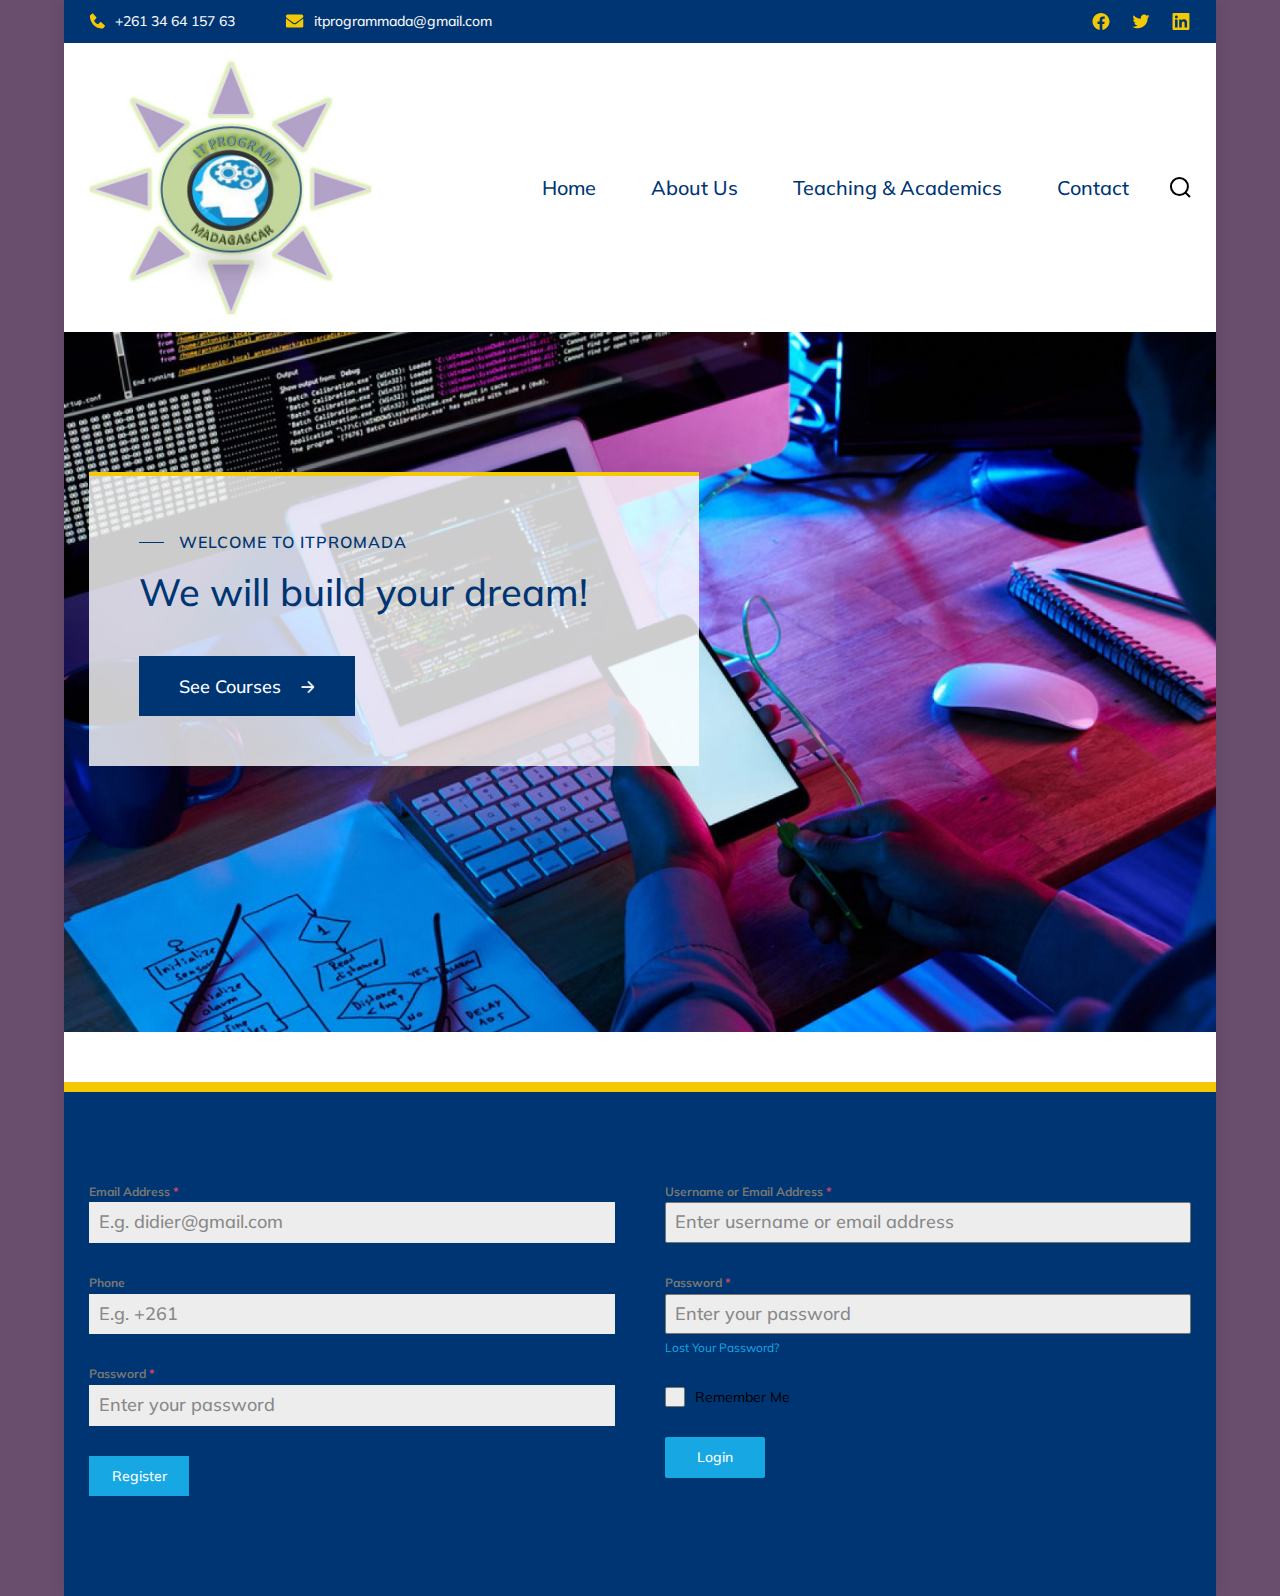
==== commit e3f35db0: "updated" ====
--- a/index.html
+++ b/index.html
@@ -141,16 +141,9 @@
                                         <nav id="site-navigation" class="main-navigation" itemscope itemtype="https://schema.org/SiteNavigationElement">
             <div class="primary-menu-container"><ul id="primary-menu" class="menu">
 <li id="menu-item-98" class="menu-item menu-item-type-custom menu-item-object-custom current-menu-item current_page_item menu-item-home menu-item-98"><a href="./index.html" aria-current="page">Home</a></li>
-<li id="menu-item-100" class="menu-item menu-item-type-custom menu-item-object-custom menu-item-has-children menu-item-100">
-<a href="https://itpromada.github.io/IPM/about-us-2/index.html">About Us</a>
-<ul class="sub-menu">
-	<li id="menu-item-225" class="menu-item menu-item-type-custom menu-item-object-custom menu-item-225"><a href="./2022/06/27/teaching-academics/index.html">Teaching &#038; Academics</a></li>
-	<li id="menu-item-226" class="menu-item menu-item-type-custom menu-item-object-custom menu-item-226"><a href="./2022/06/26/course/index.html">Courses</a></li>
-</ul>
-</li>
+<li id="menu-item-100" class="menu-item menu-item-type-custom menu-item-object-custom menu-item-100"><a href="https://itpromada.github.io/IPM/about-us-2/index.html">About Us</a></li>
+<li id="menu-item-225" class="menu-item menu-item-type-custom menu-item-object-custom menu-item-225"><a href="./2022/06/27/teaching-academics/index.html">Teaching &#038; Academics</a></li>
 <li id="menu-item-101" class="menu-item menu-item-type-custom menu-item-object-custom menu-item-101"><a href="https://itpromada.github.io/IPM/2022/05/19/why-it-pro-mada/index.html">Contact</a></li>
-<li id="menu-item-139" class="menu-item menu-item-type-post_type menu-item-object-page menu-item-139"><a href="./login/index.html">Login</a></li>
-<li id="menu-item-138" class="menu-item menu-item-type-post_type menu-item-object-page menu-item-home current-menu-item page_item page-item-133 current_page_item menu-item-138"><a href="./index.html" aria-current="page">Sign Up</a></li>
 </ul></div>        </nav>
                                 </div>
                             <div class="header-right">
@@ -209,16 +202,9 @@
                                             <nav id="mobile-navigation" class="main-navigation">
             <div class="primary-menu-container"><ul id="primary-menu" class="menu">
 <li class="menu-item menu-item-type-custom menu-item-object-custom current-menu-item current_page_item menu-item-home menu-item-98"><a href="./index.html" aria-current="page">Home</a></li>
-<li class="menu-item menu-item-type-custom menu-item-object-custom menu-item-has-children menu-item-100">
-<a href="https://itpromada.github.io/IPM/about-us-2/index.html">About Us</a>
-<ul class="sub-menu">
-	<li class="menu-item menu-item-type-custom menu-item-object-custom menu-item-225"><a href="./2022/06/27/teaching-academics/index.html">Teaching &#038; Academics</a></li>
-	<li class="menu-item menu-item-type-custom menu-item-object-custom menu-item-226"><a href="./2022/06/26/course/index.html">Courses</a></li>
-</ul>
-</li>
+<li class="menu-item menu-item-type-custom menu-item-object-custom menu-item-100"><a href="https://itpromada.github.io/IPM/about-us-2/index.html">About Us</a></li>
+<li class="menu-item menu-item-type-custom menu-item-object-custom menu-item-225"><a href="./2022/06/27/teaching-academics/index.html">Teaching &#038; Academics</a></li>
 <li class="menu-item menu-item-type-custom menu-item-object-custom menu-item-101"><a href="https://itpromada.github.io/IPM/2022/05/19/why-it-pro-mada/index.html">Contact</a></li>
-<li class="menu-item menu-item-type-post_type menu-item-object-page menu-item-139"><a href="./login/index.html">Login</a></li>
-<li class="menu-item menu-item-type-post_type menu-item-object-page menu-item-home current-menu-item page_item page-item-133 current_page_item menu-item-138"><a href="./index.html" aria-current="page">Sign Up</a></li>
 </ul></div>        </nav>
                                                                         </div>
                             </div>
@@ -287,7 +273,7 @@
 </div>
 <div class="forminator-description forminator-description-password"><a href="./wp-login.php?action=lostpassword&amp;redirect_to" title="Lost Password" target="_blank">Lost your password?</a></div>
 </div></div>
-<div class="forminator-row"><div id="checkbox-1" class="forminator-col forminator-col-12  remember-me"><div role="group" class="forminator-field" aria-labelledby="forminator-checkbox-group-62b9af165d44f-label"><label for="forminator-field-checkbox-1-1-62b9af165d44f" class="forminator-checkbox" title="Remember Me"><input type="checkbox" name="checkbox-1[]" value="remember-me" id="forminator-field-checkbox-1-1-62b9af165d44f" data-calculation="0"><span class="forminator-checkbox-box" aria-hidden="true"></span><span class="forminator-checkbox-label">Remember Me</span></label></div></div></div>
+<div class="forminator-row"><div id="checkbox-1" class="forminator-col forminator-col-12  remember-me"><div role="group" class="forminator-field" aria-labelledby="forminator-checkbox-group-62b9b697413a9-label"><label for="forminator-field-checkbox-1-1-62b9b697413a9" class="forminator-checkbox" title="Remember Me"><input type="checkbox" name="checkbox-1[]" value="remember-me" id="forminator-field-checkbox-1-1-62b9b697413a9" data-calculation="0"><span class="forminator-checkbox-box" aria-hidden="true"></span><span class="forminator-checkbox-label">Remember Me</span></label></div></div></div>
 <input type="hidden" name="referer_url" value="./"><div class="forminator-row forminator-row-last"><div class="forminator-col"><div class="forminator-field"><button class="forminator-button forminator-button-submit">Login</button></div></div></div>
 <input type="hidden" id="forminator_nonce" name="forminator_nonce" value="7f44c64064"><input type="hidden" name="_wp_http_referer" value="/wordpress9/"><input type="hidden" name="form_id" value="127"><input type="hidden" name="page_id" value="133"><input type="hidden" name="form_type" value="login"><input type="hidden" name="current_url" value="./"><input type="hidden" name="render_id" value="0"><input type="hidden" name="redirect_to" value="./wp-admin/"><input type="hidden" name="action" value="forminator_submit_form_custom-forms">
 </form>
